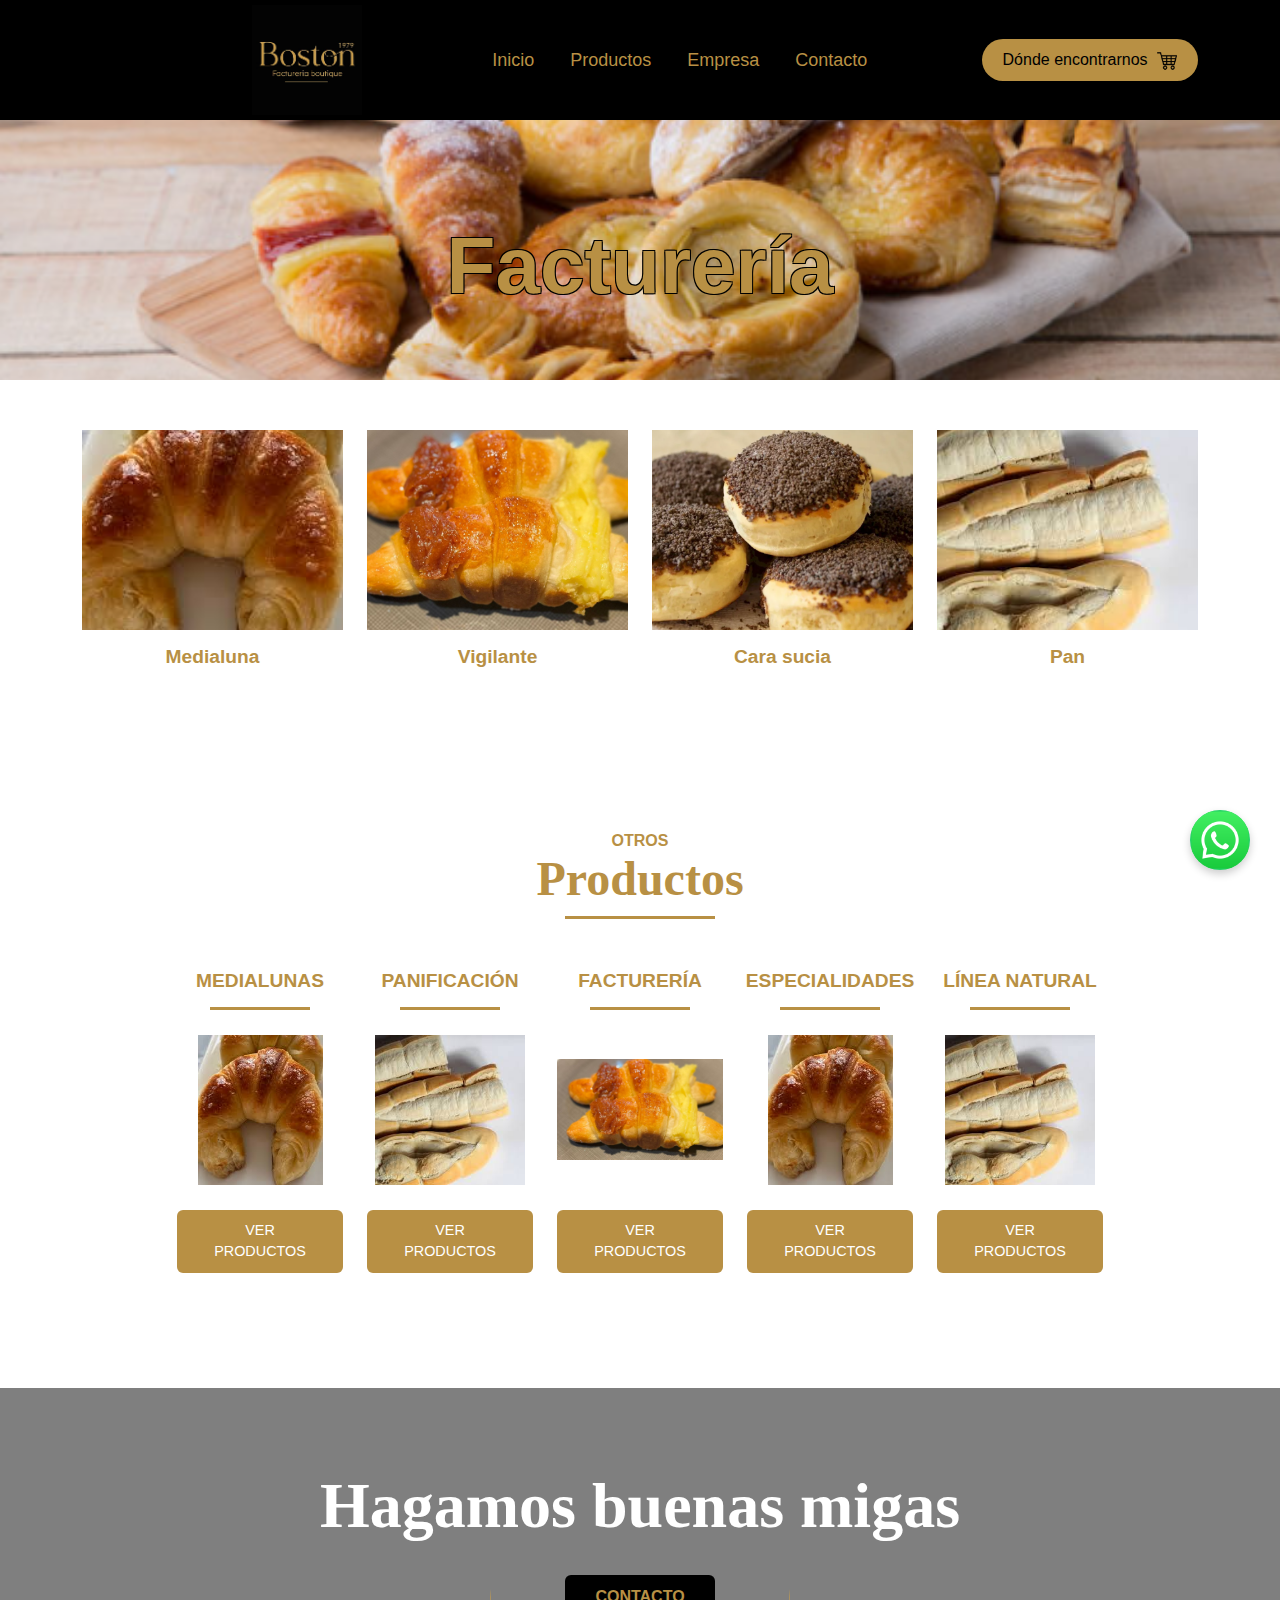
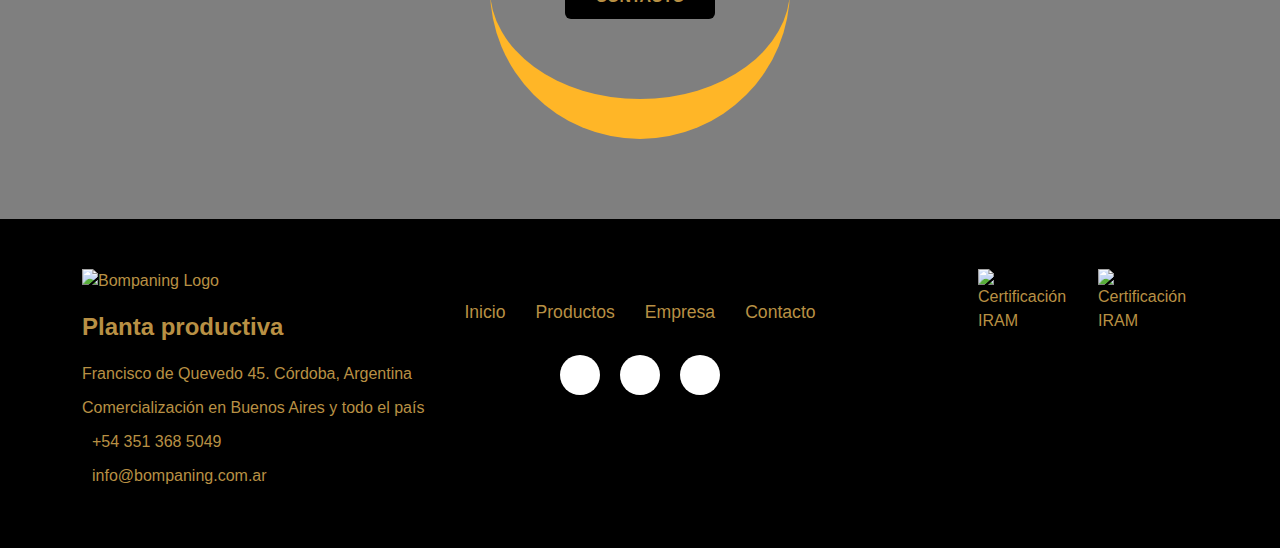
==== index.html @ 2eb0da4e "primer version de la pagina" ====
<!DOCTYPE html>
<html lang="es">
<head>
    <meta charset="UTF-8">
    <meta name="viewport" content="width=device-width, initial-scale=1.0">
    <title>Facturería - Boston</title>
    <!-- Bootstrap CSS -->
    <link href="https://cdn.jsdelivr.net/npm/bootstrap@5.3.0/dist/css/bootstrap.min.css" rel="stylesheet">
    <style>
        /* Estilos personalizados */
        body {
            background-color: white;
            font-family: 'Arial';
        }
        
        /* Estilos de la barra de navegación */
        .navbar-custom {
            background-color: rgb(0, 0, 0);
            padding: 0 0;
        }
        
        .navbar-brand img {
            max-height: 50px;
        }
        
        .nav-link {
            color: #b89044 !important;
            font-weight: 500;
            margin: 0 10px;
            font-size: 18px;
            position: relative;
            transition: color 0.3s ease, transform 0.3s ease;
        }

        .nav-link::after {
            content: '';
            position: absolute;
            left: 0;
            bottom: -5px;
            width: 0;
            height: 2px;
            background-color: #b89044;
            transition: width 0.3s ease, background-color 0.3s ease;
        }

        .nav-link:hover {
            transform: scale(1.1);
            color: #fff !important;
            transition: transform 0.3s ease, color 0.3s ease;
        }

        .nav-link:hover::after {
            width: 100%;
            background-color: #ffffff;
        }

        .navbar-toggler {
            transition: transform 0.3s ease;
        }

        .navbar-toggler:hover {
            transform: rotate(90deg);
        }

        .slogan {
            color: #b89044;
            font-size: 18px;
            font-style: italic;
        }
        
        .slogan img {
            width: 25px;
            margin-left: 5px;
        }
        
        .btn-encontrarnos {
            background-color: #b89044;
            color: #000000;
            border-radius: 25px;
            padding: 8px 20px;
            font-weight: 500;
            transition: transform 0.3s ease, background-color 0.3s ease;
        }

        .btn-encontrarnos:hover {
            transform: scale(1.1);
            background-color: #ffffff;
            color: #000000; 
        }
        
        /* Estilos de la sección hero */
        .hero-section {
            background-image: url('/Assets/facturas.png');
            background-position: center;
            background-size: cover;
            background-repeat: no-repeat;
            height: 300px;
            display: flex;
            align-items: center;
            justify-content: center;
        }
        
        .hero-title {
            color: #b89044;
            font-size: 5rem;
            font-weight: 700;
            position: relative;
            z-index: 2;
            text-shadow: -1px -1px 0 #000, 1px -1px 0 #000, -1px 1px 0 #000, 1px 1px 0 #000;
        }
        
        /* Estilos de la sección de productos */
        .product-section {
            padding: 50px 0;
            background-color: rgb(255, 255, 255);
            margin-top: -40px;
        }
        
        .product-item {
            text-align: center;
            margin-bottom: 30px;
        }
        
        .product-item img {
            max-width: 100%;
            height: auto;
            margin-bottom: 15px;
            transition: transform 0.3s;
        }
        
        .product-item img:hover {
            transform: scale(1.05);
        }
        
        .product-title {
            font-weight: 600;
            font-size: 1.2rem;
            color: #b89044;
        }
        
        /* Estilos de botones flotantes */
        .back-to-top {
            position: fixed;
            bottom: 30px;
            left: 30px;
            width: 50px;
            height: 50px;
            background-color: #b89044;
            color: black;
            border-radius: 50%;
            display: flex;
            align-items: center;
            justify-content: center;
            font-size: 24px;
            cursor: pointer;
            z-index: 999;
        }
        
        .whatsapp-button {
            position: fixed;
            bottom: 30px;
            right: 30px;
            width: 60px;
            height: 60px;
            background-color: #000000;
            color: #000000;
            border-radius: 50%;
            display: flex;
            align-items: center;
            justify-content: center;
            font-size: 30px;
            cursor: pointer;
            z-index: 999;
            box-shadow: 0 4px 8px rgba(0, 0, 0, 0.2);
        }
        
        /* Estilos de la sección de otros productos */
        .productos-section {
            padding: 50px 0;
            text-align: center;
            margin-top: 25px;
            margin-bottom: 25px;
        }
        
        .section-title {
            margin-bottom: 50px;
        }
        
        .section-title h2 {
            color: #b89044;
            font-size: 1rem;
            text-transform: uppercase;
            margin-bottom: 0;
            font-weight: 600;
        }
        
        .section-title h1 {
            color: #b89044;
            font-size: 3rem;
            font-weight: 700;
            margin-top: 0;
            font-family: 'Brush Script MT', cursive;
        }
        
        .section-title .underline {
            width: 150px;
            height: 3px;
            background-color: #b89044;
            margin: 0 auto;
        }
        
        .category-item {
            margin-bottom: 40px;
            display: flex;
            flex-direction: column;
            align-items: center;
        }
        
        .category-title {
            color: #b89044;
            font-size: 1.2rem;
            font-weight: 600;
            margin-bottom: 15px;
            text-transform: uppercase;
        }
        
        .category-underline {
            width: 100px;
            height: 3px;
            background-color: #b89044;
            margin: 0 auto 25px;
        }
        
        .category-image {
            margin-bottom: 25px;
            height: 150px;
            display: flex;
            align-items: center;
            justify-content: center;
        }
        
        .category-image img {
            max-height: 100%;
            max-width: 100%;
        }
        
        .btn-ver-productos {
            background-color: #b89044;
            color: white;
            border: none;
            padding: 10px 25px;
            font-weight: 500;
            text-transform: uppercase;
            font-size: 0.9rem;
            transition: background-color 0.3s;
        }
        
        .btn-ver-productos:hover {
            background-color: #8a6c33;
            color: white;
        }
        </style>

        
        <!-- Barra de navegación -->
        <nav class="navbar navbar-expand-lg navbar-dark navbar-custom">
        <div class="container">
            <a class="navbar-brand" href="#">
            <img src="Assets/logoBoston.png" alt="Boston Confiteria" style="max-height: 110px; margin-left: 170px;">
            </a>
            <div class="slogan d-none d-lg-block">
            </div>
            <button class="navbar-toggler" type="button" data-bs-toggle="collapse" data-bs-target="#navbarNav">
            <span class="navbar-toggler-icon"></span>
            </button>
            <div class="collapse navbar-collapse justify-content-center" id="navbarNav">
            <ul class="navbar-nav">
                <li class="nav-item">
                <a class="nav-link" href="#">Inicio</a>
                </li>
                <li class="nav-item">
                <a class="nav-link" href="#">Productos</a>
                </li>
                <li class="nav-item">
                <a class="nav-link" href="#">Empresa</a>
                </li>
                <li class="nav-item">
                <a class="nav-link" href="#">Contacto</a>
                </li>
            </ul>
            </div>
            <a href="#" class="btn btn-encontrarnos d-none d-lg-block">
            Dónde encontrarnos <i class="fas fa-shopping-cart"></i>
            <img src="Assets/carritoDeCompras.png" alt="Logo" style="max-height: 20px; margin-left: 5px;">
            </a>
        </div>
        </nav>

        <!-- Sección Hero con título -->
        <section class="hero-section">
        <h1 class="hero-title">Facturería</h1>
        </section>

        <!-- Sección de productos -->
        <section class="product-section">
        <div class="container">
            <div class="row">
            <div class="col-md-3 col-6 product-item">
                <img src="/Assets/medialuna.jpg" alt="Medialuna" style="width: 100%; height: 200px; object-fit: cover;">
                <h3 class="product-title">Medialuna</h3>
            </div>
            <div class="col-md-3 col-6 product-item">
                <img src="/Assets/vigilante.jpg" alt="Vigilante" style="width: 100%; height: 200px; object-fit: cover;">
                <h3 class="product-title">Vigilante</h3>
            </div>
            <div class="col-md-3 col-6 product-item">
                <img src="/Assets/cara-sucia.webp" alt="Cara cara-sucia" style="width: 100%; height: 200px; object-fit: cover;">
                <h3 class="product-title">Cara sucia</h3>
            </div>
            <div class="col-md-3 col-6 product-item">
                <img src="/Assets/pan.jpg" alt="Pan" style="width: 100%; height: 200px; object-fit: cover;">
                <h3 class="product-title">Pan</h3>
            </div>
            </div>
        </div>
        </section>

        <!--SECCION DE PRODUCTOS-->
        <section class="productos-section">
        <div class="container">
            <!-- Título de la sección -->
            <div class="section-title">
            <h2>OTROS</h2>
            <h1>Productos</h1>
            <div class="underline"></div>
            </div>
            
            <!-- Categorías de productos -->
            <div class="row justify-content-center">
            <!-- Medialunas -->
            <div class="col-lg-2 col-md-4 col-6 category-item">
                <h3 class="category-title">MEDIALUNAS</h3>
                <div class="category-underline"></div>
                <div class="category-image">
                <img src="/Assets/medialuna.jpg" alt="Medialunas">
                </div>
                <a href="#" class="btn btn-ver-productos">VER PRODUCTOS</a>
            </div>
            
            <!-- Panificación -->
            <div class="col-lg-2 col-md-4 col-6 category-item">
                <h3 class="category-title">PANIFICACIÓN</h3>
                <div class="category-underline"></div>
                <div class="category-image">
                <img src="/Assets/pan.jpg" alt="Panificación">
                </div>
                <a href="#" class="btn btn-ver-productos">VER PRODUCTOS</a>
            </div>
            
            <!-- Facturería -->
            <div class="col-lg-2 col-md-4 col-6 category-item">
                <h3 class="category-title">FACTURERÍA</h3>
                <div class="category-underline"></div>
                <div class="category-image">
                <img src="/Assets/vigilante.jpg" alt="Facturería">
                </div>
                <a href="#" class="btn btn-ver-productos">VER PRODUCTOS</a>
            </div>
            
            <!-- Especialidades -->
            <div class="col-lg-2 col-md-4 col-6 category-item">
                <h3 class="category-title">ESPECIALIDADES</h3>
                <div class="category-underline"></div>
                <div class="category-image">
                <img src="/Assets/medialuna.jpg" alt="Especialidades">
                </div>
                <a href="#" class="btn btn-ver-productos">VER PRODUCTOS</a>
            </div>
            
            <!-- Línea Natural -->
            <div class="col-lg-2 col-md-4 col-6 category-item">
                <h3 class="category-title">LÍNEA NATURAL</h3>
                <div class="category-underline"></div>
                <div class="category-image">
                <img src="/Assets/pan.jpg" alt="Línea Natural">
                </div>
                <a href="#" class="btn btn-ver-productos">VER PRODUCTOS</a>
            </div>
            </div>
        </div>
        </section>
        <style>
            /* Estilos para el footer */
            .contact-banner {
                position: relative;
                background-image: url('/assets/facturas.png');
                background-size: cover;
                background-position: center;
                padding: 80px 0;
                text-align: center;
                overflow: hidden;
            }
            
            .contact-banner::before {
                content: "";
                position: absolute;
                top: 0;
                left: 0;
                width: 100%;
                height: 100%;
                background-color: rgba(0, 0, 0, 0.5);
                z-index: 1;
            }
            
            .contact-banner-content {
                position: relative;
                z-index: 2;
            }
            
            .contact-banner h2 {
                color: white;
                font-size: 4rem;
                font-weight: 700;
                margin-bottom: 30px;
                font-family: 'Brush Script MT', cursive;
            }
            
            .contact-btn {
                background-color: #000000;
                color: #b89044;
                padding: 10px 30px;
                font-weight: 600;
                border: none;
                text-transform: uppercase;
                font-size: 1rem;
                transition: background-color 0.3s;
            }
            
            .contact-btn:hover {
                background-color: #000000;
                color: white;
            }
            
            .smile-icon {
                width: 300px;
                height: 100px;
                margin: 20px auto 0;
                position: relative;
            }
            
            .smile-icon::after {
                content: "";
                position: absolute;
                bottom: 0;
                left: 50%;
                transform: translateX(-50%);
                width: 300px;
                height: 150px;
                border-radius: 0 0 300px 300px;
                border-bottom: 40px solid #ffb627;
                z-index: 2;
            }
            
            .footer-main {
                background-color: #000000;
                color: #b89044;
                padding: 50px 0;
            }
            
            .footer-logo {
                max-width: 200px;
                margin-bottom: 20px;
            }
            
            .footer-info h3 {
                font-size: 1.5rem;
                font-weight: 600;
                margin-bottom: 20px;
            }
            
            .footer-info p {
                margin-bottom: 10px;
                font-size: 1rem;
            }
            
            .footer-contact {
                display: flex;
                align-items: center;
                margin-bottom: 10px;
            }
            
            .footer-contact i {
                margin-right: 10px;
                font-size: 1.2rem;
            }
            
            .footer-nav {
                display: flex;
                justify-content: center;
                margin: 30px 0;
            }
            
            .footer-nav a {
                color: #b89044;
                margin: 0 15px;
                font-size: 1.1rem;
                text-decoration: none;
                transition: color 0.3s;
            }
            
            .footer-nav a:hover {
                color: #b89044;
            }
            
            .social-icons {
                display: flex;
                justify-content: center;
                margin-top: 20px;
            }
            
            .social-icon {
                display: flex;
                align-items: center;
                justify-content: center;
                width: 40px;
                height: 40px;
                background-color: white;
                border-radius: 50%;
                margin: 0 10px;
                transition: transform 0.3s;
            }
            
            .social-icon:hover {
                transform: scale(1.1);
            }
            
            .social-icon i {
                color: #b89044;
                font-size: 1.2rem;
            }
            
            .certification-logos {
                display: flex;
                justify-content: flex-end;
                align-items: center;
            }
            
            .certification-logo {
                max-width: 100px;
                margin-left: 20px;
            }
            
            .back-to-top {
                position: fixed;
                bottom: 30px;
                left: 30px;
                width: 50px;
                height: 50px;
                background-color: #b89044;
                color: white;
                border-radius: 50%;
                display: flex;
                align-items: center;
                justify-content: center;
                font-size: 24px;
                cursor: pointer;
                z-index: 999;
            }
            
            .whatsapp-button {
                position: fixed;
                bottom: 30px;
                right: 30px;
                width: 60px;
                height: 60px;
                background-color: #25d366;
                border-radius: 50%;
                display: flex;
                align-items: center;
                justify-content: center;
                font-size: 30px;
                cursor: pointer;
                z-index: 999;
                box-shadow: 0 4px 8px rgba(0, 0, 0, 0.2);
            }
            
            .whatsapp-button i {
                color: white;
            }
            
            @media (max-width: 768px) {
                .footer-info, .footer-nav, .certification-logos {
                    text-align: center;
                    justify-content: center;
                    margin-bottom: 30px;
                }
                
                .certification-logo {
                    margin: 0 10px;
                }
                
                .smile-icon::after {
                    width: 200px;
                    height: 100px;
                }
            }
        </style>
    </head>
    <body>
        <!-- Banner de contacto -->
        <section class="contact-banner">
            <div class="container contact-banner-content">
                <h2>Hagamos buenas migas</h2>
                <a href="#" class="btn contact-btn">CONTACTO</a>
                <div class="smile-icon"></div>
            </div>
        </section>
        
        <!-- Footer principal -->
        <footer class="footer-main">
            <div class="container">
                <div class="row">
                    <!-- Logo y información -->
                    <div class="col-md-4">
                        <img src="/placeholder.svg?height=100&width=200" alt="Bompaning Logo" class="footer-logo">
                        <div class="footer-info">
                            <h3>Planta productiva</h3>
                            <p>Francisco de Quevedo 45. Córdoba, Argentina</p>
                            <p>Comercialización en Buenos Aires y todo el país</p>
                            <div class="footer-contact">
                                <i class="fas fa-phone"></i>
                                <span>+54 351 368 5049</span>
                            </div>
                            <div class="footer-contact">
                                <i class="fas fa-envelope"></i>
                                <span>info@bompaning.com.ar</span>
                            </div>
                        </div>
                    </div>
                    
                    <!-- Navegación y redes sociales -->
                    <div class="col-md-4">
                        <div class="footer-nav">
                            <a href="#">Inicio</a>
                            <a href="#">Productos</a>
                            <a href="#">Empresa</a>
                            <a href="#">Contacto</a>
                        </div>
                        <div class="social-icons">
                            <a href="#" class="social-icon">
                                <i class="fab fa-facebook-f"></i>
                            </a>
                            <a href="#" class="social-icon">
                                <i class="fab fa-instagram"></i>
                            </a>
                            <a href="#" class="social-icon">
                                <i class="fab fa-linkedin-in"></i>
                            </a>
                        </div>
                    </div>
                    
                    <!-- Certificaciones -->
                    <div class="col-md-4">
                        <div class="certification-logos">
                            <img src="/placeholder.svg?height=120&width=100" alt="Certificación IRAM" class="certification-logo">
                            <img src="/placeholder.svg?height=120&width=100" alt="Certificación IRAM" class="certification-logo">
                        </div>
                    </div>
                </div>
            </div>
        </footer>
        

    <!-- Botón de WhatsApp -->
    <a href="#" class="whatsapp-button" style="background-color: #25d366;">
        <img src="Assets/wpp.jpg" alt="WhatsApp" style="width: 100%; height: 100%; border-radius: 50%;">
    </a>

    <!-- Bootstrap JS -->
    <script src="https://cdn.jsdelivr.net/npm/bootstrap@5.3.0/dist/js/bootstrap.bundle.min.js"></script>
</body>
</html>
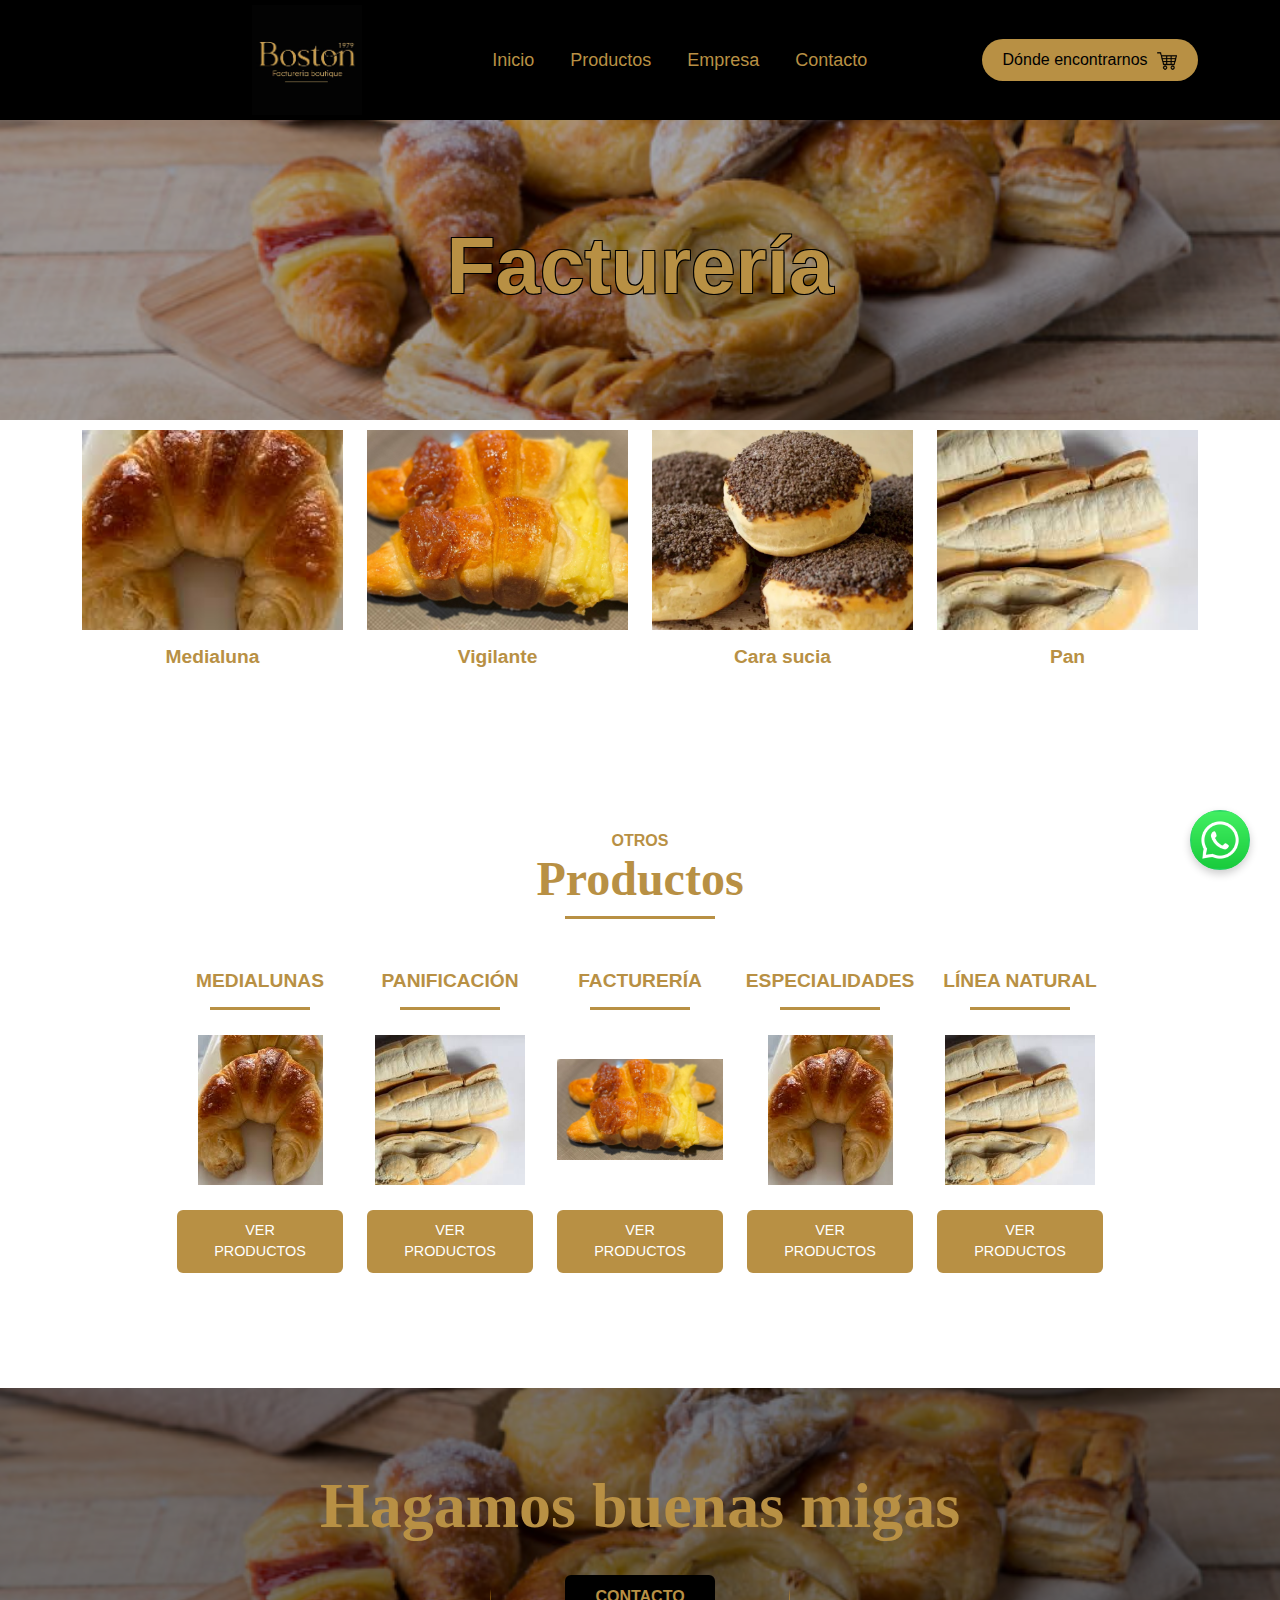
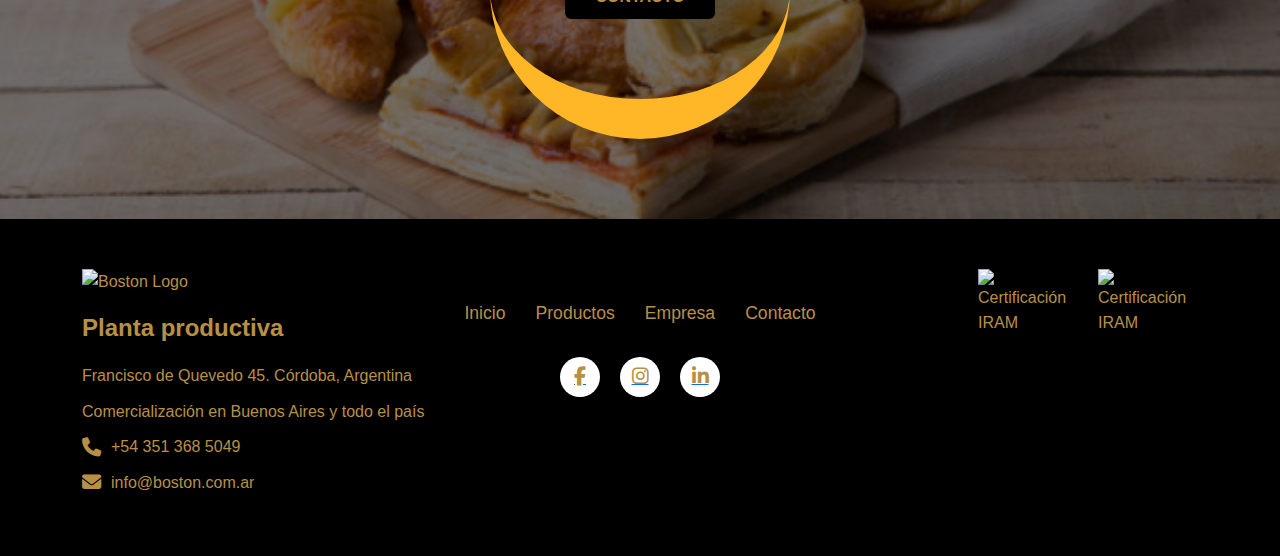
==== commit e6c9a353: "segunda version,mejore html y css" ====
--- a/index.html
+++ b/index.html
@@ -3,610 +3,146 @@
 <head>
     <meta charset="UTF-8">
     <meta name="viewport" content="width=device-width, initial-scale=1.0">
+    <meta name="description" content="Boston Confiteria - Productos de panadería y pastelería de calidad">
     <title>Facturería - Boston</title>
     <!-- Bootstrap CSS -->
     <link href="https://cdn.jsdelivr.net/npm/bootstrap@5.3.0/dist/css/bootstrap.min.css" rel="stylesheet">
-    <style>
-        /* Estilos personalizados */
-        body {
-            background-color: white;
-            font-family: 'Arial';
-        }
-        
-        /* Estilos de la barra de navegación */
-        .navbar-custom {
-            background-color: rgb(0, 0, 0);
-            padding: 0 0;
-        }
-        
-        .navbar-brand img {
-            max-height: 50px;
-        }
-        
-        .nav-link {
-            color: #b89044 !important;
-            font-weight: 500;
-            margin: 0 10px;
-            font-size: 18px;
-            position: relative;
-            transition: color 0.3s ease, transform 0.3s ease;
-        }
-
-        .nav-link::after {
-            content: '';
-            position: absolute;
-            left: 0;
-            bottom: -5px;
-            width: 0;
-            height: 2px;
-            background-color: #b89044;
-            transition: width 0.3s ease, background-color 0.3s ease;
-        }
-
-        .nav-link:hover {
-            transform: scale(1.1);
-            color: #fff !important;
-            transition: transform 0.3s ease, color 0.3s ease;
-        }
-
-        .nav-link:hover::after {
-            width: 100%;
-            background-color: #ffffff;
-        }
-
-        .navbar-toggler {
-            transition: transform 0.3s ease;
-        }
-
-        .navbar-toggler:hover {
-            transform: rotate(90deg);
-        }
-
-        .slogan {
-            color: #b89044;
-            font-size: 18px;
-            font-style: italic;
-        }
-        
-        .slogan img {
-            width: 25px;
-            margin-left: 5px;
-        }
-        
-        .btn-encontrarnos {
-            background-color: #b89044;
-            color: #000000;
-            border-radius: 25px;
-            padding: 8px 20px;
-            font-weight: 500;
-            transition: transform 0.3s ease, background-color 0.3s ease;
-        }
-
-        .btn-encontrarnos:hover {
-            transform: scale(1.1);
-            background-color: #ffffff;
-            color: #000000; 
-        }
-        
-        /* Estilos de la sección hero */
-        .hero-section {
-            background-image: url('/Assets/facturas.png');
-            background-position: center;
-            background-size: cover;
-            background-repeat: no-repeat;
-            height: 300px;
-            display: flex;
-            align-items: center;
-            justify-content: center;
-        }
-        
-        .hero-title {
-            color: #b89044;
-            font-size: 5rem;
-            font-weight: 700;
-            position: relative;
-            z-index: 2;
-            text-shadow: -1px -1px 0 #000, 1px -1px 0 #000, -1px 1px 0 #000, 1px 1px 0 #000;
-        }
-        
-        /* Estilos de la sección de productos */
-        .product-section {
-            padding: 50px 0;
-            background-color: rgb(255, 255, 255);
-            margin-top: -40px;
-        }
-        
-        .product-item {
-            text-align: center;
-            margin-bottom: 30px;
-        }
-        
-        .product-item img {
-            max-width: 100%;
-            height: auto;
-            margin-bottom: 15px;
-            transition: transform 0.3s;
-        }
-        
-        .product-item img:hover {
-            transform: scale(1.05);
-        }
-        
-        .product-title {
-            font-weight: 600;
-            font-size: 1.2rem;
-            color: #b89044;
-        }
-        
-        /* Estilos de botones flotantes */
-        .back-to-top {
-            position: fixed;
-            bottom: 30px;
-            left: 30px;
-            width: 50px;
-            height: 50px;
-            background-color: #b89044;
-            color: black;
-            border-radius: 50%;
-            display: flex;
-            align-items: center;
-            justify-content: center;
-            font-size: 24px;
-            cursor: pointer;
-            z-index: 999;
-        }
-        
-        .whatsapp-button {
-            position: fixed;
-            bottom: 30px;
-            right: 30px;
-            width: 60px;
-            height: 60px;
-            background-color: #000000;
-            color: #000000;
-            border-radius: 50%;
-            display: flex;
-            align-items: center;
-            justify-content: center;
-            font-size: 30px;
-            cursor: pointer;
-            z-index: 999;
-            box-shadow: 0 4px 8px rgba(0, 0, 0, 0.2);
-        }
-        
-        /* Estilos de la sección de otros productos */
-        .productos-section {
-            padding: 50px 0;
-            text-align: center;
-            margin-top: 25px;
-            margin-bottom: 25px;
-        }
-        
-        .section-title {
-            margin-bottom: 50px;
-        }
-        
-        .section-title h2 {
-            color: #b89044;
-            font-size: 1rem;
-            text-transform: uppercase;
-            margin-bottom: 0;
-            font-weight: 600;
-        }
-        
-        .section-title h1 {
-            color: #b89044;
-            font-size: 3rem;
-            font-weight: 700;
-            margin-top: 0;
-            font-family: 'Brush Script MT', cursive;
-        }
-        
-        .section-title .underline {
-            width: 150px;
-            height: 3px;
-            background-color: #b89044;
-            margin: 0 auto;
-        }
-        
-        .category-item {
-            margin-bottom: 40px;
-            display: flex;
-            flex-direction: column;
-            align-items: center;
-        }
-        
-        .category-title {
-            color: #b89044;
-            font-size: 1.2rem;
-            font-weight: 600;
-            margin-bottom: 15px;
-            text-transform: uppercase;
-        }
-        
-        .category-underline {
-            width: 100px;
-            height: 3px;
-            background-color: #b89044;
-            margin: 0 auto 25px;
-        }
-        
-        .category-image {
-            margin-bottom: 25px;
-            height: 150px;
-            display: flex;
-            align-items: center;
-            justify-content: center;
-        }
-        
-        .category-image img {
-            max-height: 100%;
-            max-width: 100%;
-        }
-        
-        .btn-ver-productos {
-            background-color: #b89044;
-            color: white;
-            border: none;
-            padding: 10px 25px;
-            font-weight: 500;
-            text-transform: uppercase;
-            font-size: 0.9rem;
-            transition: background-color 0.3s;
-        }
-        
-        .btn-ver-productos:hover {
-            background-color: #8a6c33;
-            color: white;
-        }
-        </style>
-
-        
-        <!-- Barra de navegación -->
+    <!-- Font Awesome para iconos -->
+    <link rel="stylesheet" href="https://cdnjs.cloudflare.com/ajax/libs/font-awesome/6.4.0/css/all.min.css">
+    <!-- Estilos personalizados -->
+    <link rel="stylesheet" href="styles.css">
+</head>
+<body>
+    <!-- Barra de navegación -->
+    <header>
         <nav class="navbar navbar-expand-lg navbar-dark navbar-custom">
-        <div class="container">
-            <a class="navbar-brand" href="#">
-            <img src="Assets/logoBoston.png" alt="Boston Confiteria" style="max-height: 110px; margin-left: 170px;">
-            </a>
-            <div class="slogan d-none d-lg-block">
-            </div>
-            <button class="navbar-toggler" type="button" data-bs-toggle="collapse" data-bs-target="#navbarNav">
-            <span class="navbar-toggler-icon"></span>
-            </button>
-            <div class="collapse navbar-collapse justify-content-center" id="navbarNav">
-            <ul class="navbar-nav">
-                <li class="nav-item">
-                <a class="nav-link" href="#">Inicio</a>
-                </li>
-                <li class="nav-item">
-                <a class="nav-link" href="#">Productos</a>
-                </li>
-                <li class="nav-item">
-                <a class="nav-link" href="#">Empresa</a>
-                </li>
-                <li class="nav-item">
-                <a class="nav-link" href="#">Contacto</a>
-                </li>
-            </ul>
-            </div>
-            <a href="#" class="btn btn-encontrarnos d-none d-lg-block">
-            Dónde encontrarnos <i class="fas fa-shopping-cart"></i>
-            <img src="Assets/carritoDeCompras.png" alt="Logo" style="max-height: 20px; margin-left: 5px;">
-            </a>
-        </div>
+            <div class="container">
+                <a class="navbar-brand" href="#">
+                    <img src="Assets/logoBoston.png" alt="Boston Confiteria">
+                </a>
+                <div class="slogan d-none d-lg-block"></div>
+                <button class="navbar-toggler" type="button" data-bs-toggle="collapse" data-bs-target="#navbarNav" aria-label="Toggle navigation">
+                    <span class="navbar-toggler-icon"></span>
+                </button>
+                <div class="collapse navbar-collapse justify-content-center" id="navbarNav">
+                    <ul class="navbar-nav">
+                        <li class="nav-item">
+                            <a class="nav-link" href="#">Inicio</a>
+                        </li>
+                        <li class="nav-item">
+                            <a class="nav-link" href="#">Productos</a>
+                        </li>
+                        <li class="nav-item">
+                            <a class="nav-link" href="#">Empresa</a>
+                        </li>
+                        <li class="nav-item">
+                            <a class="nav-link" href="#">Contacto</a>
+                        </li>
+                    </ul>
+                </div>
+                <a href="#" class="btn btn-encontrarnos d-none d-lg-block">
+                    Dónde encontrarnos
+                    <img src="Assets/carritoDeCompras.png" alt="Carrito de compras" style="max-height: 20px; margin-left: 5px;">
+                </a>
+            </div>
         </nav>
-
+    </header>
+
+    <main>
         <!-- Sección Hero con título -->
         <section class="hero-section">
-        <h1 class="hero-title">Facturería</h1>
+            <h1 class="hero-title">Facturería</h1>
         </section>
 
         <!-- Sección de productos -->
         <section class="product-section">
-        <div class="container">
-            <div class="row">
-            <div class="col-md-3 col-6 product-item">
-                <img src="/Assets/medialuna.jpg" alt="Medialuna" style="width: 100%; height: 200px; object-fit: cover;">
-                <h3 class="product-title">Medialuna</h3>
-            </div>
-            <div class="col-md-3 col-6 product-item">
-                <img src="/Assets/vigilante.jpg" alt="Vigilante" style="width: 100%; height: 200px; object-fit: cover;">
-                <h3 class="product-title">Vigilante</h3>
-            </div>
-            <div class="col-md-3 col-6 product-item">
-                <img src="/Assets/cara-sucia.webp" alt="Cara cara-sucia" style="width: 100%; height: 200px; object-fit: cover;">
-                <h3 class="product-title">Cara sucia</h3>
-            </div>
-            <div class="col-md-3 col-6 product-item">
-                <img src="/Assets/pan.jpg" alt="Pan" style="width: 100%; height: 200px; object-fit: cover;">
-                <h3 class="product-title">Pan</h3>
-            </div>
-            </div>
-        </div>
-        </section>
-
-        <!--SECCION DE PRODUCTOS-->
+            <div class="container">
+                <div class="row">
+                    <div class="col-md-3 col-6 product-item">
+                        <img src="/Assets/medialuna.jpg" alt="Medialuna">
+                        <h3 class="product-title">Medialuna</h3>
+                    </div>
+                    <div class="col-md-3 col-6 product-item">
+                        <img src="/Assets/vigilante.jpg" alt="Vigilante">
+                        <h3 class="product-title">Vigilante</h3>
+                    </div>
+                    <div class="col-md-3 col-6 product-item">
+                        <img src="/Assets/cara-sucia.webp" alt="Cara sucia">
+                        <h3 class="product-title">Cara sucia</h3>
+                    </div>
+                    <div class="col-md-3 col-6 product-item">
+                        <img src="/Assets/pan.jpg" alt="Pan">
+                        <h3 class="product-title">Pan</h3>
+                    </div>
+                </div>
+            </div>
+        </section>
+
+        <!-- Sección de otros productos -->
         <section class="productos-section">
-        <div class="container">
-            <!-- Título de la sección -->
-            <div class="section-title">
-            <h2>OTROS</h2>
-            <h1>Productos</h1>
-            <div class="underline"></div>
-            </div>
-            
-            <!-- Categorías de productos -->
-            <div class="row justify-content-center">
-            <!-- Medialunas -->
-            <div class="col-lg-2 col-md-4 col-6 category-item">
-                <h3 class="category-title">MEDIALUNAS</h3>
-                <div class="category-underline"></div>
-                <div class="category-image">
-                <img src="/Assets/medialuna.jpg" alt="Medialunas">
-                </div>
-                <a href="#" class="btn btn-ver-productos">VER PRODUCTOS</a>
-            </div>
-            
-            <!-- Panificación -->
-            <div class="col-lg-2 col-md-4 col-6 category-item">
-                <h3 class="category-title">PANIFICACIÓN</h3>
-                <div class="category-underline"></div>
-                <div class="category-image">
-                <img src="/Assets/pan.jpg" alt="Panificación">
-                </div>
-                <a href="#" class="btn btn-ver-productos">VER PRODUCTOS</a>
-            </div>
-            
-            <!-- Facturería -->
-            <div class="col-lg-2 col-md-4 col-6 category-item">
-                <h3 class="category-title">FACTURERÍA</h3>
-                <div class="category-underline"></div>
-                <div class="category-image">
-                <img src="/Assets/vigilante.jpg" alt="Facturería">
-                </div>
-                <a href="#" class="btn btn-ver-productos">VER PRODUCTOS</a>
-            </div>
-            
-            <!-- Especialidades -->
-            <div class="col-lg-2 col-md-4 col-6 category-item">
-                <h3 class="category-title">ESPECIALIDADES</h3>
-                <div class="category-underline"></div>
-                <div class="category-image">
-                <img src="/Assets/medialuna.jpg" alt="Especialidades">
-                </div>
-                <a href="#" class="btn btn-ver-productos">VER PRODUCTOS</a>
-            </div>
-            
-            <!-- Línea Natural -->
-            <div class="col-lg-2 col-md-4 col-6 category-item">
-                <h3 class="category-title">LÍNEA NATURAL</h3>
-                <div class="category-underline"></div>
-                <div class="category-image">
-                <img src="/Assets/pan.jpg" alt="Línea Natural">
-                </div>
-                <a href="#" class="btn btn-ver-productos">VER PRODUCTOS</a>
-            </div>
-            </div>
-        </div>
-        </section>
-        <style>
-            /* Estilos para el footer */
-            .contact-banner {
-                position: relative;
-                background-image: url('/assets/facturas.png');
-                background-size: cover;
-                background-position: center;
-                padding: 80px 0;
-                text-align: center;
-                overflow: hidden;
-            }
-            
-            .contact-banner::before {
-                content: "";
-                position: absolute;
-                top: 0;
-                left: 0;
-                width: 100%;
-                height: 100%;
-                background-color: rgba(0, 0, 0, 0.5);
-                z-index: 1;
-            }
-            
-            .contact-banner-content {
-                position: relative;
-                z-index: 2;
-            }
-            
-            .contact-banner h2 {
-                color: white;
-                font-size: 4rem;
-                font-weight: 700;
-                margin-bottom: 30px;
-                font-family: 'Brush Script MT', cursive;
-            }
-            
-            .contact-btn {
-                background-color: #000000;
-                color: #b89044;
-                padding: 10px 30px;
-                font-weight: 600;
-                border: none;
-                text-transform: uppercase;
-                font-size: 1rem;
-                transition: background-color 0.3s;
-            }
-            
-            .contact-btn:hover {
-                background-color: #000000;
-                color: white;
-            }
-            
-            .smile-icon {
-                width: 300px;
-                height: 100px;
-                margin: 20px auto 0;
-                position: relative;
-            }
-            
-            .smile-icon::after {
-                content: "";
-                position: absolute;
-                bottom: 0;
-                left: 50%;
-                transform: translateX(-50%);
-                width: 300px;
-                height: 150px;
-                border-radius: 0 0 300px 300px;
-                border-bottom: 40px solid #ffb627;
-                z-index: 2;
-            }
-            
-            .footer-main {
-                background-color: #000000;
-                color: #b89044;
-                padding: 50px 0;
-            }
-            
-            .footer-logo {
-                max-width: 200px;
-                margin-bottom: 20px;
-            }
-            
-            .footer-info h3 {
-                font-size: 1.5rem;
-                font-weight: 600;
-                margin-bottom: 20px;
-            }
-            
-            .footer-info p {
-                margin-bottom: 10px;
-                font-size: 1rem;
-            }
-            
-            .footer-contact {
-                display: flex;
-                align-items: center;
-                margin-bottom: 10px;
-            }
-            
-            .footer-contact i {
-                margin-right: 10px;
-                font-size: 1.2rem;
-            }
-            
-            .footer-nav {
-                display: flex;
-                justify-content: center;
-                margin: 30px 0;
-            }
-            
-            .footer-nav a {
-                color: #b89044;
-                margin: 0 15px;
-                font-size: 1.1rem;
-                text-decoration: none;
-                transition: color 0.3s;
-            }
-            
-            .footer-nav a:hover {
-                color: #b89044;
-            }
-            
-            .social-icons {
-                display: flex;
-                justify-content: center;
-                margin-top: 20px;
-            }
-            
-            .social-icon {
-                display: flex;
-                align-items: center;
-                justify-content: center;
-                width: 40px;
-                height: 40px;
-                background-color: white;
-                border-radius: 50%;
-                margin: 0 10px;
-                transition: transform 0.3s;
-            }
-            
-            .social-icon:hover {
-                transform: scale(1.1);
-            }
-            
-            .social-icon i {
-                color: #b89044;
-                font-size: 1.2rem;
-            }
-            
-            .certification-logos {
-                display: flex;
-                justify-content: flex-end;
-                align-items: center;
-            }
-            
-            .certification-logo {
-                max-width: 100px;
-                margin-left: 20px;
-            }
-            
-            .back-to-top {
-                position: fixed;
-                bottom: 30px;
-                left: 30px;
-                width: 50px;
-                height: 50px;
-                background-color: #b89044;
-                color: white;
-                border-radius: 50%;
-                display: flex;
-                align-items: center;
-                justify-content: center;
-                font-size: 24px;
-                cursor: pointer;
-                z-index: 999;
-            }
-            
-            .whatsapp-button {
-                position: fixed;
-                bottom: 30px;
-                right: 30px;
-                width: 60px;
-                height: 60px;
-                background-color: #25d366;
-                border-radius: 50%;
-                display: flex;
-                align-items: center;
-                justify-content: center;
-                font-size: 30px;
-                cursor: pointer;
-                z-index: 999;
-                box-shadow: 0 4px 8px rgba(0, 0, 0, 0.2);
-            }
-            
-            .whatsapp-button i {
-                color: white;
-            }
-            
-            @media (max-width: 768px) {
-                .footer-info, .footer-nav, .certification-logos {
-                    text-align: center;
-                    justify-content: center;
-                    margin-bottom: 30px;
-                }
+            <div class="container">
+                <!-- Título de la sección -->
+                <div class="section-title">
+                    <h2>OTROS</h2>
+                    <h1>Productos</h1>
+                    <div class="underline"></div>
+                </div>
                 
-                .certification-logo {
-                    margin: 0 10px;
-                }
-                
-                .smile-icon::after {
-                    width: 200px;
-                    height: 100px;
-                }
-            }
-        </style>
-    </head>
-    <body>
+                <!-- Categorías de productos -->
+                <div class="row justify-content-center">
+                    <!-- Medialunas -->
+                    <div class="col-lg-2 col-md-4 col-6 category-item">
+                        <h3 class="category-title">MEDIALUNAS</h3>
+                        <div class="category-underline"></div>
+                        <div class="category-image">
+                            <img src="/Assets/medialuna.jpg" alt="Medialunas">
+                        </div>
+                        <a href="#" class="btn btn-ver-productos">VER PRODUCTOS</a>
+                    </div>
+                    
+                    <!-- Panificación -->
+                    <div class="col-lg-2 col-md-4 col-6 category-item">
+                        <h3 class="category-title">PANIFICACIÓN</h3>
+                        <div class="category-underline"></div>
+                        <div class="category-image">
+                            <img src="/Assets/pan.jpg" alt="Panificación">
+                        </div>
+                        <a href="#" class="btn btn-ver-productos">VER PRODUCTOS</a>
+                    </div>
+                    
+                    <!-- Facturería -->
+                    <div class="col-lg-2 col-md-4 col-6 category-item">
+                        <h3 class="category-title">FACTURERÍA</h3>
+                        <div class="category-underline"></div>
+                        <div class="category-image">
+                            <img src="/Assets/vigilante.jpg" alt="Facturería">
+                        </div>
+                        <a href="#" class="btn btn-ver-productos">VER PRODUCTOS</a>
+                    </div>
+                    
+                    <!-- Especialidades -->
+                    <div class="col-lg-2 col-md-4 col-6 category-item">
+                        <h3 class="category-title">ESPECIALIDADES</h3>
+                        <div class="category-underline"></div>
+                        <div class="category-image">
+                            <img src="/Assets/medialuna.jpg" alt="Especialidades">
+                        </div>
+                        <a href="#" class="btn btn-ver-productos">VER PRODUCTOS</a>
+                    </div>
+                    
+                    <!-- Línea Natural -->
+                    <div class="col-lg-2 col-md-4 col-6 category-item">
+                        <h3 class="category-title">LÍNEA NATURAL</h3>
+                        <div class="category-underline"></div>
+                        <div class="category-image">
+                            <img src="/Assets/pan.jpg" alt="Línea Natural">
+                        </div>
+                        <a href="#" class="btn btn-ver-productos">VER PRODUCTOS</a>
+                    </div>
+                </div>
+            </div>
+        </section>
+
         <!-- Banner de contacto -->
         <section class="contact-banner">
             <div class="container contact-banner-content">
@@ -615,64 +151,64 @@
                 <div class="smile-icon"></div>
             </div>
         </section>
-        
-        <!-- Footer principal -->
-        <footer class="footer-main">
-            <div class="container">
-                <div class="row">
-                    <!-- Logo y información -->
-                    <div class="col-md-4">
-                        <img src="/placeholder.svg?height=100&width=200" alt="Bompaning Logo" class="footer-logo">
-                        <div class="footer-info">
-                            <h3>Planta productiva</h3>
-                            <p>Francisco de Quevedo 45. Córdoba, Argentina</p>
-                            <p>Comercialización en Buenos Aires y todo el país</p>
-                            <div class="footer-contact">
-                                <i class="fas fa-phone"></i>
-                                <span>+54 351 368 5049</span>
-                            </div>
-                            <div class="footer-contact">
-                                <i class="fas fa-envelope"></i>
-                                <span>info@bompaning.com.ar</span>
-                            </div>
-                        </div>
-                    </div>
-                    
-                    <!-- Navegación y redes sociales -->
-                    <div class="col-md-4">
-                        <div class="footer-nav">
-                            <a href="#">Inicio</a>
-                            <a href="#">Productos</a>
-                            <a href="#">Empresa</a>
-                            <a href="#">Contacto</a>
-                        </div>
-                        <div class="social-icons">
-                            <a href="#" class="social-icon">
-                                <i class="fab fa-facebook-f"></i>
-                            </a>
-                            <a href="#" class="social-icon">
-                                <i class="fab fa-instagram"></i>
-                            </a>
-                            <a href="#" class="social-icon">
-                                <i class="fab fa-linkedin-in"></i>
-                            </a>
-                        </div>
-                    </div>
-                    
-                    <!-- Certificaciones -->
-                    <div class="col-md-4">
-                        <div class="certification-logos">
-                            <img src="/placeholder.svg?height=120&width=100" alt="Certificación IRAM" class="certification-logo">
-                            <img src="/placeholder.svg?height=120&width=100" alt="Certificación IRAM" class="certification-logo">
-                        </div>
-                    </div>
-                </div>
-            </div>
-        </footer>
-        
+    </main>
+    
+    <!-- Footer principal -->
+    <footer class="footer-main">
+        <div class="container">
+            <div class="row">
+                <!-- Logo y información -->
+                <div class="col-md-4">
+                    <img src="/placeholder.svg?height=100&width=200" alt="Boston Logo" class="footer-logo">
+                    <div class="footer-info">
+                        <h3>Planta productiva</h3>
+                        <p>Francisco de Quevedo 45. Córdoba, Argentina</p>
+                        <p>Comercialización en Buenos Aires y todo el país</p>
+                        <div class="footer-contact">
+                            <i class="fas fa-phone"></i>
+                            <span>+54 351 368 5049</span>
+                        </div>
+                        <div class="footer-contact">
+                            <i class="fas fa-envelope"></i>
+                            <span>info@boston.com.ar</span>
+                        </div>
+                    </div>
+                </div>
+                
+                <!-- Navegación y redes sociales -->
+                <div class="col-md-4">
+                    <div class="footer-nav">
+                        <a href="#">Inicio</a>
+                        <a href="#">Productos</a>
+                        <a href="#">Empresa</a>
+                        <a href="#">Contacto</a>
+                    </div>
+                    <div class="social-icons">
+                        <a href="#" class="social-icon" aria-label="Facebook">
+                            <i class="fab fa-facebook-f"></i>
+                        </a>
+                        <a href="#" class="social-icon" aria-label="Instagram">
+                            <i class="fab fa-instagram"></i>
+                        </a>
+                        <a href="#" class="social-icon" aria-label="LinkedIn">
+                            <i class="fab fa-linkedin-in"></i>
+                        </a>
+                    </div>
+                </div>
+                
+                <!-- Certificaciones -->
+                <div class="col-md-4">
+                    <div class="certification-logos">
+                        <img src="/placeholder.svg?height=120&width=100" alt="Certificación IRAM" class="certification-logo">
+                        <img src="/placeholder.svg?height=120&width=100" alt="Certificación IRAM" class="certification-logo">
+                    </div>
+                </div>
+            </div>
+        </div>
+    </footer>
 
     <!-- Botón de WhatsApp -->
-    <a href="#" class="whatsapp-button" style="background-color: #25d366;">
+    <a href="#" class="whatsapp-button" aria-label="Contactar por WhatsApp">
         <img src="Assets/wpp.jpg" alt="WhatsApp" style="width: 100%; height: 100%; border-radius: 50%;">
     </a>
 
--- a/styles.css
+++ b/styles.css
@@ -0,0 +1,467 @@
+/* Variables CSS para colores consistentes */
+:root {
+    --primary-color: #b89044;
+    --secondary-color: #000000;
+    --white-color: #ffffff;
+    --hover-color: #8a6c33;
+    --whatsapp-color: #25d366;
+    --transition-default: 0.3s ease;
+}
+
+/* Estilos generales */
+body {
+    background-color: var(--white-color);
+    font-family: 'Arial', sans-serif;
+    line-height: 1.6;
+}
+
+img {
+    max-width: 100%;
+    height: auto;
+}
+
+/* Estilos de la barra de navegación */
+.navbar-custom {
+    background-color: var(--secondary-color);
+    padding: 0;
+}
+
+.navbar-brand img {
+    max-height: 110px;
+    margin-left: 170px;
+}
+
+.nav-link {
+    color: var(--primary-color) !important;
+    font-weight: 500;
+    margin: 0 10px;
+    font-size: 18px;
+    position: relative;
+    transition: color var(--transition-default), transform var(--transition-default);
+}
+
+.nav-link::after {
+    content: '';
+    position: absolute;
+    left: 0;
+    bottom: -5px;
+    width: 0;
+    height: 2px;
+    background-color: var(--primary-color);
+    transition: width var(--transition-default), background-color var(--transition-default);
+}
+
+.nav-link:hover {
+    transform: scale(1.1);
+    color: var(--white-color) !important;
+}
+
+.nav-link:hover::after {
+    width: 100%;
+    background-color: var(--white-color);
+}
+
+.navbar-toggler {
+    transition: transform var(--transition-default);
+}
+
+.navbar-toggler:hover {
+    transform: rotate(90deg);
+}
+
+.slogan {
+    color: var(--primary-color);
+    font-size: 18px;
+    font-style: italic;
+}
+
+.btn-encontrarnos {
+    background-color: var(--primary-color);
+    color: var(--secondary-color);
+    border-radius: 25px;
+    padding: 8px 20px;
+    font-weight: 500;
+    transition: transform var(--transition-default), background-color var(--transition-default);
+}
+
+.btn-encontrarnos:hover {
+    transform: scale(1.1);
+    background-color: var(--white-color);
+    color: var(--secondary-color); 
+}
+
+/* Estilos de la sección hero */
+.hero-section {
+    background-image: url('/Assets/facturas.png');
+    background-position: center;
+    background-size: cover;
+    background-repeat: no-repeat;
+    height: 300px;
+    display: flex;
+    align-items: center;
+    justify-content: center;
+    position: relative;
+}
+
+.hero-section::before {
+    content: "";
+    position: absolute;
+    top: 0;
+    left: 0;
+    width: 100%;
+    height: 100%;
+    background-color: rgba(0, 0, 0, 0.3);
+}
+
+.hero-title {
+    color: var(--primary-color);
+    font-size: 5rem;
+    font-weight: 700;
+    position: relative;
+    z-index: 2;
+    text-shadow: -1px -1px 0 #000, 1px -1px 0 #000, -1px 1px 0 #000, 1px 1px 0 #000;
+}
+
+/* Estilos de la sección de productos */
+.product-section {
+    padding: 50px 0;
+    background-color: var(--white-color);
+    margin-top: -40px;
+}
+
+.product-item {
+    text-align: center;
+    margin-bottom: 30px;
+}
+
+.product-item img {
+    width: 100%;
+    height: 200px;
+    object-fit: cover;
+    margin-bottom: 15px;
+    transition: transform var(--transition-default);
+}
+
+.product-item img:hover {
+    transform: scale(1.05);
+}
+
+.product-title {
+    font-weight: 600;
+    font-size: 1.2rem;
+    color: var(--primary-color);
+}
+
+/* Estilos de la sección de otros productos */
+.productos-section {
+    padding: 50px 0;
+    text-align: center;
+    margin-top: 25px;
+    margin-bottom: 25px;
+}
+
+.section-title {
+    margin-bottom: 50px;
+}
+
+.section-title h2 {
+    color: var(--primary-color);
+    font-size: 1rem;
+    text-transform: uppercase;
+    margin-bottom: 0;
+    font-weight: 600;
+}
+
+.section-title h1 {
+    color: var(--primary-color);
+    font-size: 3rem;
+    font-weight: 700;
+    margin-top: 0;
+    font-family: 'Brush Script MT', cursive;
+}
+
+.section-title .underline {
+    width: 150px;
+    height: 3px;
+    background-color: var(--primary-color);
+    margin: 0 auto;
+}
+
+.category-item {
+    margin-bottom: 40px;
+    display: flex;
+    flex-direction: column;
+    align-items: center;
+}
+
+.category-title {
+    color: var(--primary-color);
+    font-size: 1.2rem;
+    font-weight: 600;
+    margin-bottom: 15px;
+    text-transform: uppercase;
+}
+
+.category-underline {
+    width: 100px;
+    height: 3px;
+    background-color: var(--primary-color);
+    margin: 0 auto 25px;
+}
+
+.category-image {
+    margin-bottom: 25px;
+    height: 150px;
+    display: flex;
+    align-items: center;
+    justify-content: center;
+}
+
+.category-image img {
+    max-height: 100%;
+    max-width: 100%;
+}
+
+.btn-ver-productos {
+    background-color: var(--primary-color);
+    color: var(--white-color);
+    border: none;
+    padding: 10px 25px;
+    font-weight: 500;
+    text-transform: uppercase;
+    font-size: 0.9rem;
+    transition: background-color var(--transition-default);
+}
+
+.btn-ver-productos:hover {
+    background-color: var(--hover-color);
+    color: var(--white-color);
+}
+
+/* Estilos para el footer */
+.contact-banner {
+    position: relative;
+    background-image: url('/Assets/facturas.png');
+    background-size: cover;
+    background-position: center;
+    padding: 80px 0;
+    text-align: center;
+    overflow: hidden;
+}
+
+.contact-banner::before {
+    content: "";
+    position: absolute;
+    top: 0;
+    left: 0;
+    width: 100%;
+    height: 100%;
+    background-color: rgba(0, 0, 0, 0.5);
+    z-index: 1;
+}
+
+.contact-banner-content {
+    position: relative;
+    z-index: 2;
+}
+
+.contact-banner h2 {
+    color: var(--primary-color);
+    font-size: 4rem;
+    font-weight: 700;
+    margin-bottom: 30px;
+    font-family: 'Brush Script MT', cursive;
+}
+
+.contact-btn {
+    background-color: var(--secondary-color);
+    color: var(--primary-color);
+    padding: 10px 30px;
+    font-weight: 600;
+    border: none;
+    text-transform: uppercase;
+    font-size: 1rem;
+    transition: color var(--transition-default);
+}
+
+.contact-btn:hover {
+    background-color: var(--secondary-color);
+    color: var(--white-color);
+}
+
+.smile-icon {
+    width: 300px;
+    height: 100px;
+    margin: 20px auto 0;
+    position: relative;
+}
+
+.smile-icon::after {
+    content: "";
+    position: absolute;
+    bottom: 0;
+    left: 50%;
+    transform: translateX(-50%);
+    width: 300px;
+    height: 150px;
+    border-radius: 0 0 300px 300px;
+    border-bottom: 40px solid #ffb627;
+    z-index: 2;
+}
+
+.footer-main {
+    background-color: var(--secondary-color);
+    color: var(--primary-color);
+    padding: 50px 0;
+}
+
+.footer-logo {
+    max-width: 200px;
+    margin-bottom: 20px;
+}
+
+.footer-info h3 {
+    font-size: 1.5rem;
+    font-weight: 600;
+    margin-bottom: 20px;
+}
+
+.footer-info p {
+    margin-bottom: 10px;
+    font-size: 1rem;
+}
+
+.footer-contact {
+    display: flex;
+    align-items: center;
+    margin-bottom: 10px;
+}
+
+.footer-contact i {
+    margin-right: 10px;
+    font-size: 1.2rem;
+}
+
+.footer-nav {
+    display: flex;
+    justify-content: center;
+    margin: 30px 0;
+}
+
+.footer-nav a {
+    color: var(--primary-color);
+    margin: 0 15px;
+    font-size: 1.1rem;
+    text-decoration: none;
+    transition: color var(--transition-default);
+}
+
+.footer-nav a:hover {
+    color: var(--primary-color);
+}
+
+.social-icons {
+    display: flex;
+    justify-content: center;
+    margin-top: 20px;
+}
+
+.social-icon {
+    display: flex;
+    align-items: center;
+    justify-content: center;
+    width: 40px;
+    height: 40px;
+    background-color: var(--white-color);
+    border-radius: 50%;
+    margin: 0 10px;
+    transition: transform var(--transition-default);
+}
+
+.social-icon:hover {
+    transform: scale(1.1);
+}
+
+.social-icon i {
+    color: var(--primary-color);
+    font-size: 1.2rem;
+}
+
+.certification-logos {
+    display: flex;
+    justify-content: flex-end;
+    align-items: center;
+}
+
+.certification-logo {
+    max-width: 100px;
+    margin-left: 20px;
+}
+
+/* Estilos de botones flotantes */
+.back-to-top {
+    position: fixed;
+    bottom: 30px;
+    left: 30px;
+    width: 50px;
+    height: 50px;
+    background-color: var(--primary-color);
+    color: var(--secondary-color);
+    border-radius: 50%;
+    display: flex;
+    align-items: center;
+    justify-content: center;
+    font-size: 24px;
+    cursor: pointer;
+    z-index: 999;
+}
+
+.whatsapp-button {
+    position: fixed;
+    bottom: 30px;
+    right: 30px;
+    width: 60px;
+    height: 60px;
+    background-color: var(--whatsapp-color);
+    border-radius: 50%;
+    display: flex;
+    align-items: center;
+    justify-content: center;
+    font-size: 30px;
+    cursor: pointer;
+    z-index: 999;
+    box-shadow: 0 4px 8px rgba(0, 0, 0, 0.2);
+}
+
+/* Media queries para responsividad */
+@media (max-width: 768px) {
+    .navbar-brand img {
+        margin-left: 0;
+        max-height: 80px;
+    }
+    
+    .hero-title {
+        font-size: 3.5rem;
+    }
+    
+    .contact-banner h2 {
+        font-size: 3rem;
+    }
+    
+    .footer-info, 
+    .footer-nav, 
+    .certification-logos {
+        text-align: center;
+        justify-content: center;
+        margin-bottom: 30px;
+    }
+    
+    .certification-logo {
+        margin: 0 10px;
+    }
+    
+    .smile-icon::after {
+        width: 200px;
+        height: 100px;
+    }
+}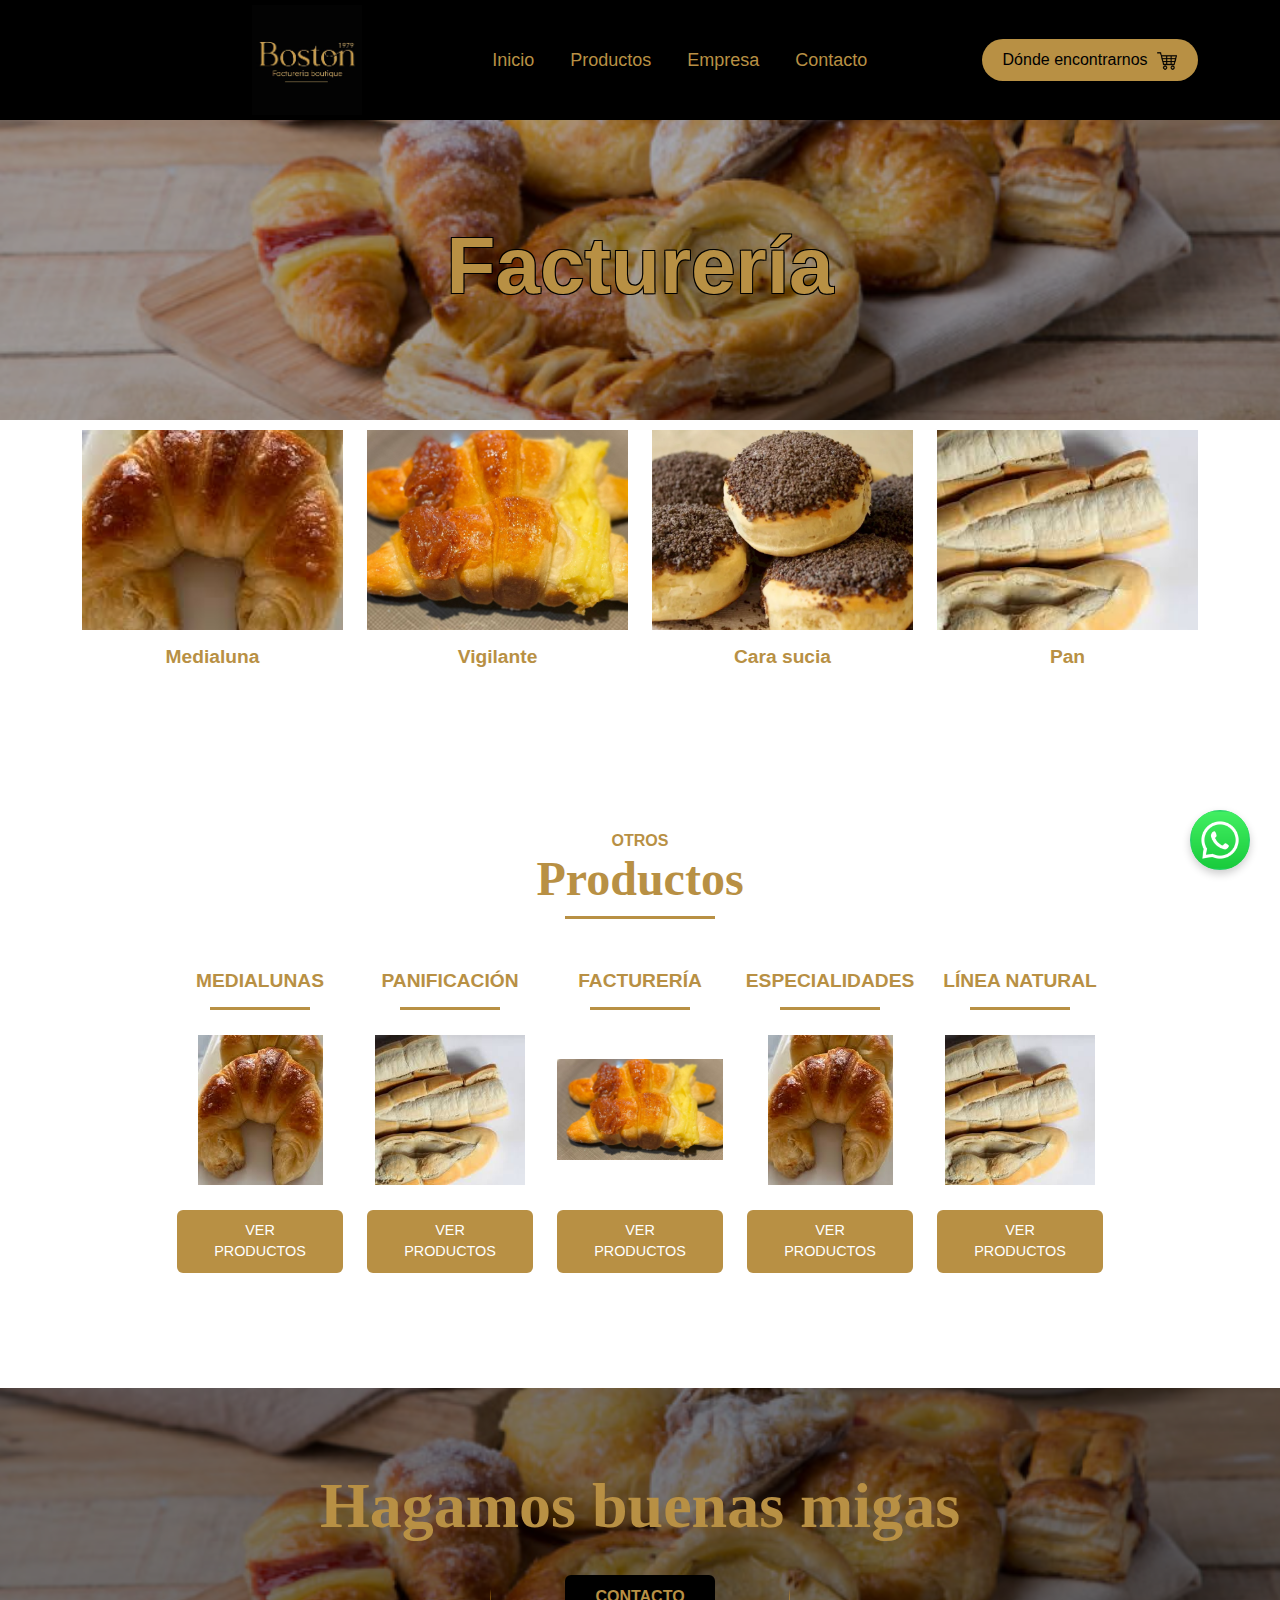
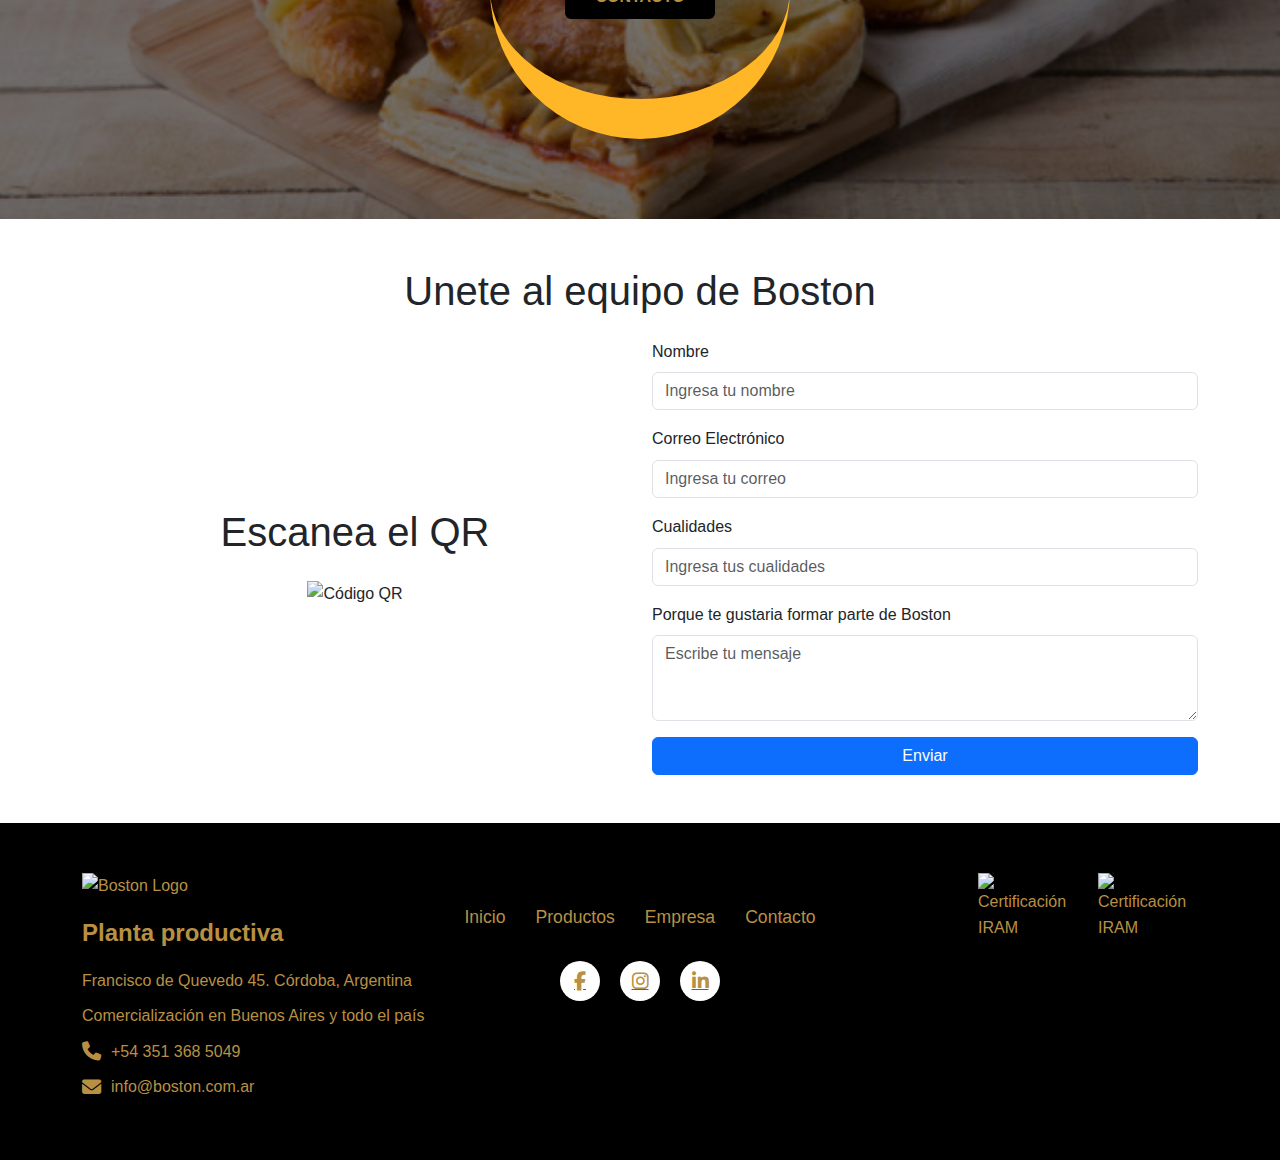
==== commit 090dbbe9: "tercera version,mejore html y css(ademas agregue el qr)" ====
--- a/index.html
+++ b/index.html
@@ -152,6 +152,93 @@
             </div>
         </section>
     </main>
+
+    
+
+
+
+
+
+
+
+
+
+
+
+
+
+
+
+
+
+
+
+
+
+
+
+
+
+
+
+
+
+
+
+
+
+
+
+
+
+
+
+
+
+
+
+
+
+
+    
+    <!-- AGREGANDO SECCION DEL QR -->
+    <section class="container py-5">
+        <h1 class="text-center mb-4">Unete al equipo de Boston</h1>
+        <div class="row justify-content-center align-items-center">
+            <div class="col-md-6 text-center">
+                <h1 class="text-center mb-4">Escanea el QR</h1>
+                <img src="https://api.qrserver.com/v1/create-qr-code/?size=200x200&data=https://ejemplo.com" alt="Código QR" class="img-fluid">
+            </div>
+            <div class="col-md-6">
+                <form>
+                    <div class="mb-3">
+                        <label for="name" class="form-label">Nombre</label>
+                        <input type="text" class="form-control" id="name" placeholder="Ingresa tu nombre">
+                    </div>
+                    <div class="mb-3">
+                        <label for="email" class="form-label">Correo Electrónico</label>
+                        <input type="email" class="form-control" id="email" placeholder="Ingresa tu correo">
+                    </div>
+                    <div class="mb-3">
+                        <label for="Cualidades" class="form-label">Cualidades</label>
+                        <input type="text" class="form-control" id="name" placeholder="Ingresa tus cualidades">
+                    </div>
+                    <div class="mb-3">
+                        <label for="message" class="form-label">Porque te gustaria formar parte de Boston</label>
+                        <textarea class="form-control" id="message" rows="3" placeholder="Escribe tu mensaje"></textarea>
+                    </div>
+                    <button type="submit" class="btn btn-primary w-100">Enviar</button>
+                </form>
+            </div>
+        </div>
+    </section>
+
+
+
+
+
+
+
     
     <!-- Footer principal -->
     <footer class="footer-main">
--- a/styles.css
+++ b/styles.css
@@ -20,7 +20,7 @@
     height: auto;
 }
 
-/* Estilos de la barra de navegación */
+/* Barra de navegación */
 .navbar-custom {
     background-color: var(--secondary-color);
     padding: 0;
@@ -32,7 +32,7 @@
 }
 
 .nav-link {
-    color: var(--primary-color) !important;
+    color: var(--primary-color);
     font-weight: 500;
     margin: 0 10px;
     font-size: 18px;
@@ -53,7 +53,7 @@
 
 .nav-link:hover {
     transform: scale(1.1);
-    color: var(--white-color) !important;
+    color: var(--white-color);
 }
 
 .nav-link:hover::after {
@@ -90,7 +90,7 @@
     color: var(--secondary-color); 
 }
 
-/* Estilos de la sección hero */
+/* Sección hero */
 .hero-section {
     background-image: url('/Assets/facturas.png');
     background-position: center;
@@ -122,7 +122,7 @@
     text-shadow: -1px -1px 0 #000, 1px -1px 0 #000, -1px 1px 0 #000, 1px 1px 0 #000;
 }
 
-/* Estilos de la sección de productos */
+/* Sección de productos */
 .product-section {
     padding: 50px 0;
     background-color: var(--white-color);
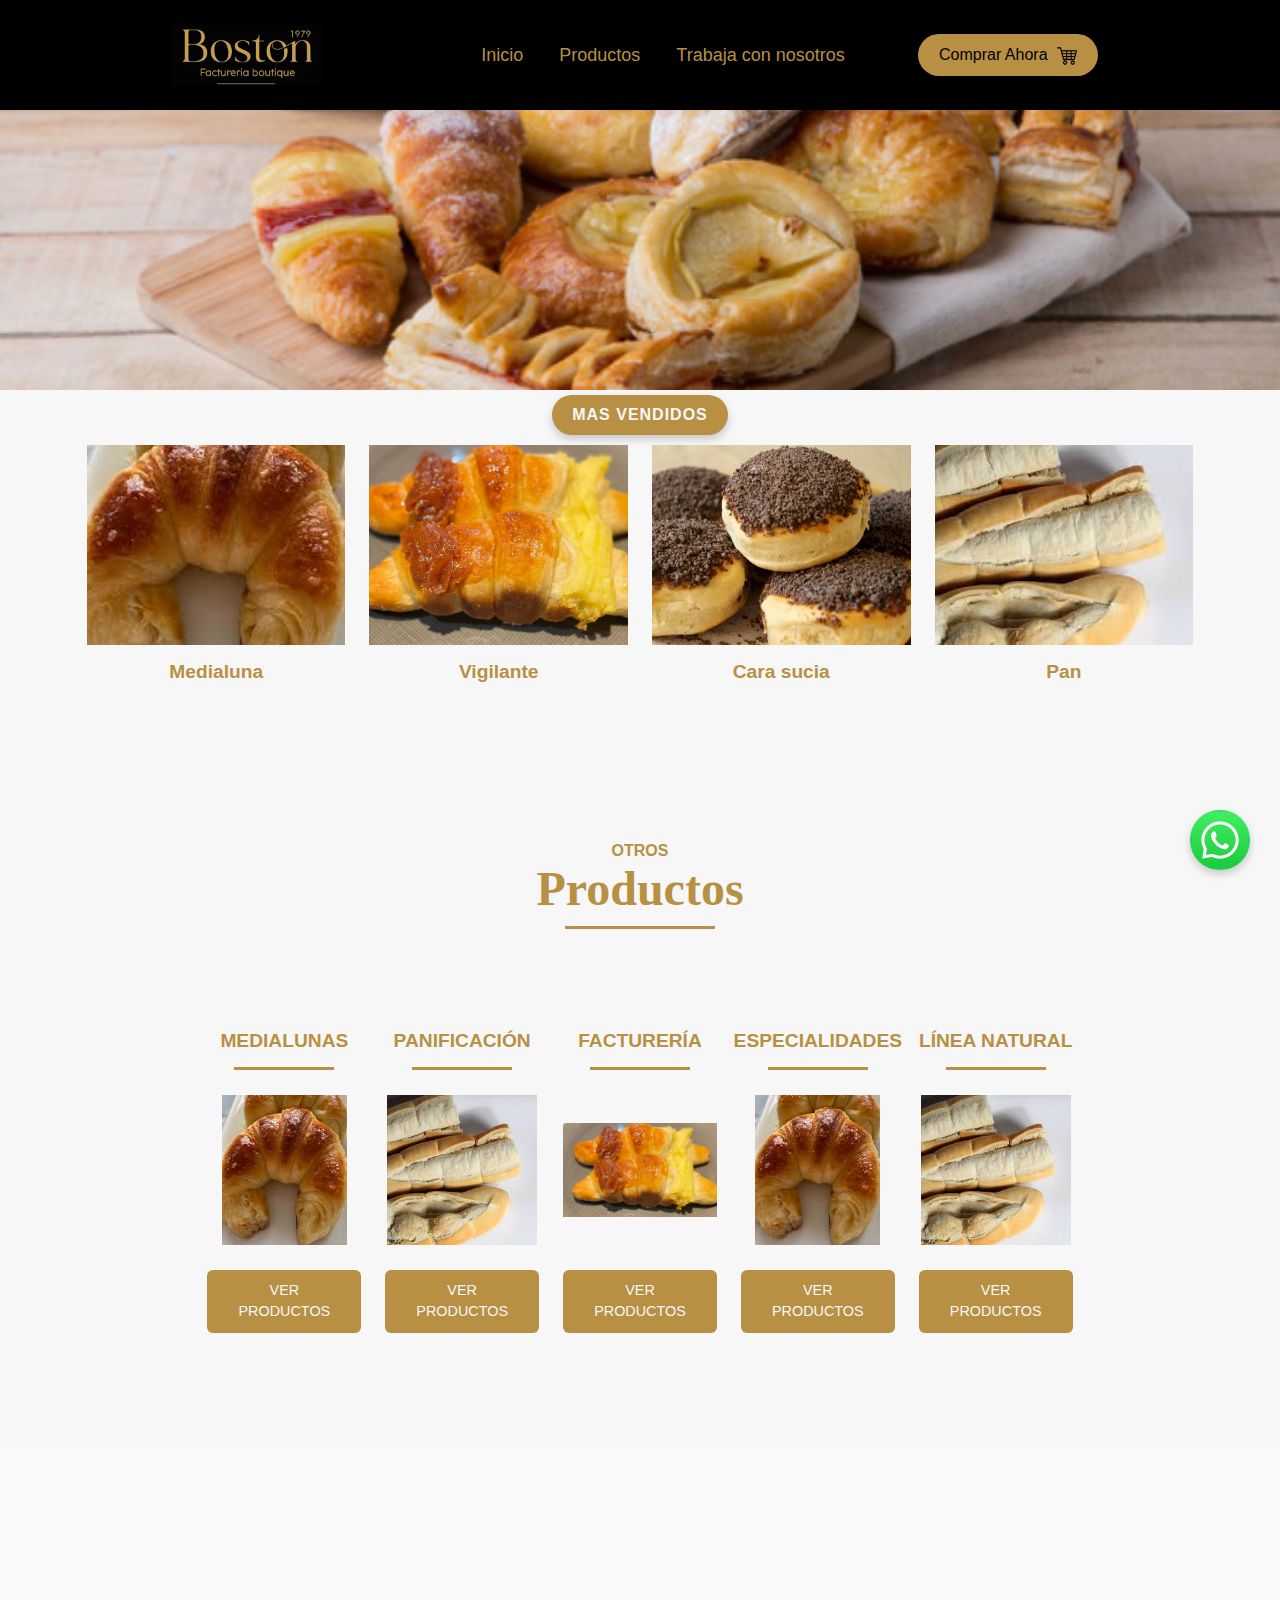
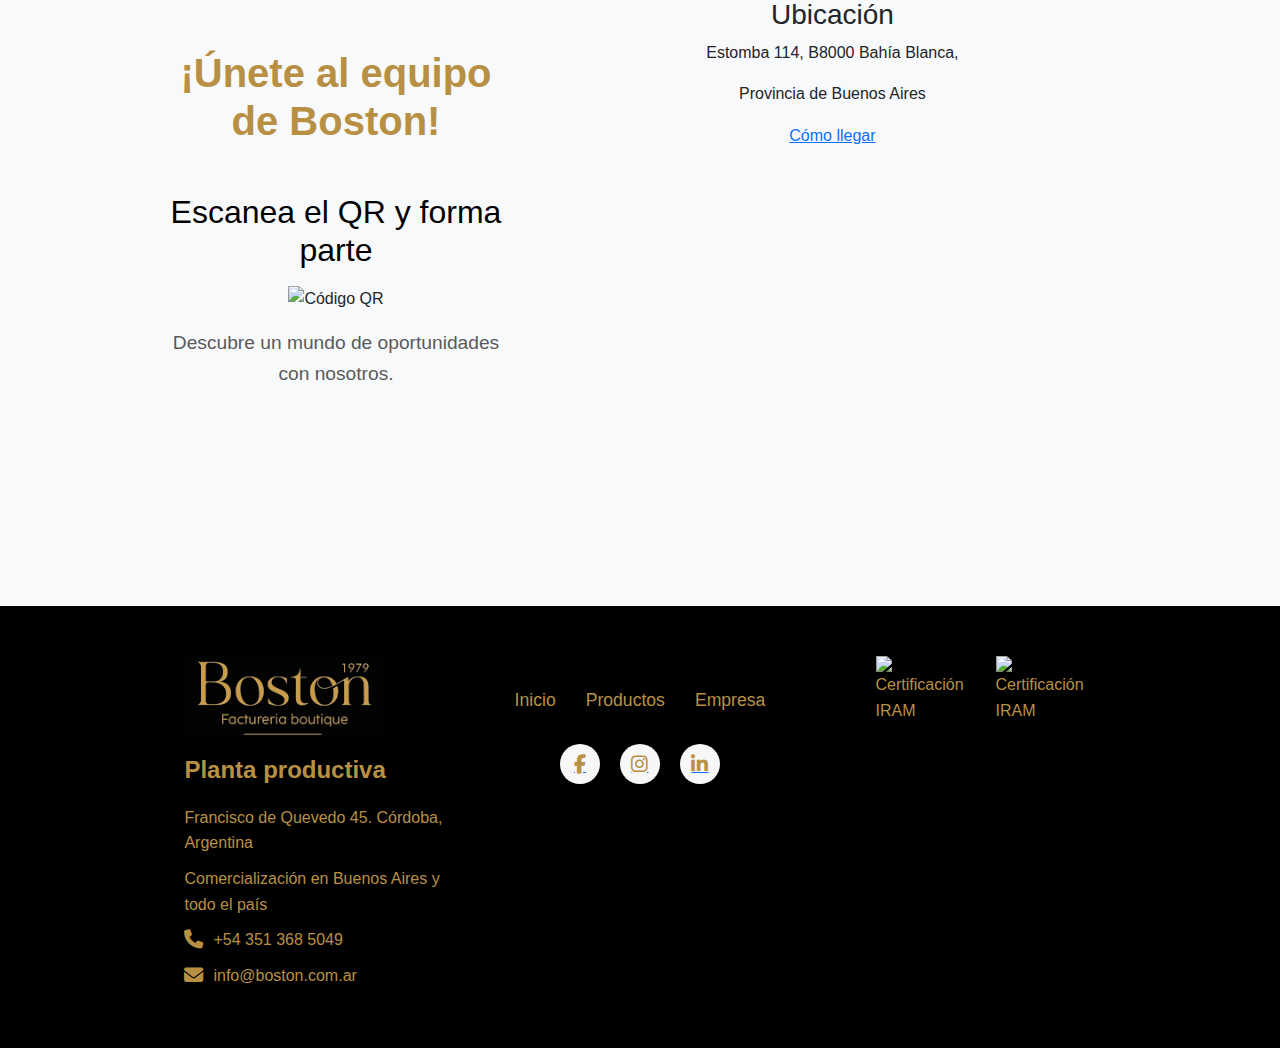
==== commit 77b01325: "cuarta version,cambie bastante la estructura" ====
--- a/index.html
+++ b/index.html
@@ -1,5 +1,6 @@
 <!DOCTYPE html>
 <html lang="es">
+
 <head>
     <meta charset="UTF-8">
     <meta name="viewport" content="width=device-width, initial-scale=1.0">
@@ -12,6 +13,7 @@
     <!-- Estilos personalizados -->
     <link rel="stylesheet" href="styles.css">
 </head>
+
 <body>
     <!-- Barra de navegación -->
     <header>
@@ -21,7 +23,8 @@
                     <img src="Assets/logoBoston.png" alt="Boston Confiteria">
                 </a>
                 <div class="slogan d-none d-lg-block"></div>
-                <button class="navbar-toggler" type="button" data-bs-toggle="collapse" data-bs-target="#navbarNav" aria-label="Toggle navigation">
+                <button class="navbar-toggler" type="button" data-bs-toggle="collapse" data-bs-target="#navbarNav"
+                    aria-label="Toggle navigation">
                     <span class="navbar-toggler-icon"></span>
                 </button>
                 <div class="collapse navbar-collapse justify-content-center" id="navbarNav">
@@ -33,16 +36,14 @@
                             <a class="nav-link" href="#">Productos</a>
                         </li>
                         <li class="nav-item">
-                            <a class="nav-link" href="#">Empresa</a>
-                        </li>
-                        <li class="nav-item">
-                            <a class="nav-link" href="#">Contacto</a>
+                            <a class="nav-link" href="#">Trabaja con nosotros</a>
                         </li>
                     </ul>
                 </div>
-                <a href="#" class="btn btn-encontrarnos d-none d-lg-block">
-                    Dónde encontrarnos
-                    <img src="Assets/carritoDeCompras.png" alt="Carrito de compras" style="max-height: 20px; margin-left: 5px;">
+                <a href="#" class="btn btn-Comprar d-none d-lg-block">
+                    Comprar Ahora
+                    <img src="Assets/carritoDeCompras.png" alt="Carrito de compras"
+                        style="max-height: 20px; margin-left: 5px;">
                 </a>
             </div>
         </nav>
@@ -51,12 +52,12 @@
     <main>
         <!-- Sección Hero con título -->
         <section class="hero-section">
-            <h1 class="hero-title">Facturería</h1>
         </section>
 
         <!-- Sección de productos -->
         <section class="product-section">
             <div class="container">
+                <h1 class="mas-vendidos">Mas vendidos</h1>
                 <div class="row">
                     <div class="col-md-3 col-6 product-item">
                         <img src="/Assets/medialuna.jpg" alt="Medialuna">
@@ -73,7 +74,6 @@
                     <div class="col-md-3 col-6 product-item">
                         <img src="/Assets/pan.jpg" alt="Pan">
                         <h3 class="product-title">Pan</h3>
-                    </div>
                 </div>
             </div>
         </section>
@@ -87,7 +87,7 @@
                     <h1>Productos</h1>
                     <div class="underline"></div>
                 </div>
-                
+
                 <!-- Categorías de productos -->
                 <div class="row justify-content-center">
                     <!-- Medialunas -->
@@ -99,7 +99,7 @@
                         </div>
                         <a href="#" class="btn btn-ver-productos">VER PRODUCTOS</a>
                     </div>
-                    
+
                     <!-- Panificación -->
                     <div class="col-lg-2 col-md-4 col-6 category-item">
                         <h3 class="category-title">PANIFICACIÓN</h3>
@@ -109,7 +109,7 @@
                         </div>
                         <a href="#" class="btn btn-ver-productos">VER PRODUCTOS</a>
                     </div>
-                    
+
                     <!-- Facturería -->
                     <div class="col-lg-2 col-md-4 col-6 category-item">
                         <h3 class="category-title">FACTURERÍA</h3>
@@ -119,7 +119,7 @@
                         </div>
                         <a href="#" class="btn btn-ver-productos">VER PRODUCTOS</a>
                     </div>
-                    
+
                     <!-- Especialidades -->
                     <div class="col-lg-2 col-md-4 col-6 category-item">
                         <h3 class="category-title">ESPECIALIDADES</h3>
@@ -129,7 +129,7 @@
                         </div>
                         <a href="#" class="btn btn-ver-productos">VER PRODUCTOS</a>
                     </div>
-                    
+
                     <!-- Línea Natural -->
                     <div class="col-lg-2 col-md-4 col-6 category-item">
                         <h3 class="category-title">LÍNEA NATURAL</h3>
@@ -143,110 +143,58 @@
             </div>
         </section>
 
-        <!-- Banner de contacto -->
-        <section class="contact-banner">
-            <div class="container contact-banner-content">
-                <h2>Hagamos buenas migas</h2>
-                <a href="#" class="btn contact-btn">CONTACTO</a>
-                <div class="smile-icon"></div>
-            </div>
-        </section>
-    </main>
-
-    
-
-
-
-
-
-
-
-
-
-
-
-
-
-
-
-
-
-
-
-
-
-
-
-
-
-
-
-
-
-
-
-
-
-
-
-
-
-
-
-
-
-
-
-
-
-
-    
-    <!-- AGREGANDO SECCION DEL QR -->
-    <section class="container py-5">
-        <h1 class="text-center mb-4">Unete al equipo de Boston</h1>
-        <div class="row justify-content-center align-items-center">
-            <div class="col-md-6 text-center">
-                <h1 class="text-center mb-4">Escanea el QR</h1>
+       
+
+
+    <!-- qr y mapa -->
+    <section class="qr-maps-section" style="padding: 50px; background-color: #f8f9fa;">
+        <div class="container d-flex flex-wrap text-center">
+            <!-- Contenedor del Código QR (Izquierda) -->
+            <div class="qr-container col-md-6 d-flex flex-column align-items-center gap-4">
+            <h1 class="mb-4" style="color: #b89044; font-weight: bold;">¡Únete al equipo de Boston!</h1>
+            <div>
+                <h2 class="mb-3" style="color: #000000;">Escanea el QR y forma parte</h2>
                 <img src="https://api.qrserver.com/v1/create-qr-code/?size=200x200&data=https://ejemplo.com" alt="Código QR" class="img-fluid">
-            </div>
-            <div class="col-md-6">
-                <form>
-                    <div class="mb-3">
-                        <label for="name" class="form-label">Nombre</label>
-                        <input type="text" class="form-control" id="name" placeholder="Ingresa tu nombre">
-                    </div>
-                    <div class="mb-3">
-                        <label for="email" class="form-label">Correo Electrónico</label>
-                        <input type="email" class="form-control" id="email" placeholder="Ingresa tu correo">
-                    </div>
-                    <div class="mb-3">
-                        <label for="Cualidades" class="form-label">Cualidades</label>
-                        <input type="text" class="form-control" id="name" placeholder="Ingresa tus cualidades">
-                    </div>
-                    <div class="mb-3">
-                        <label for="message" class="form-label">Porque te gustaria formar parte de Boston</label>
-                        <textarea class="form-control" id="message" rows="3" placeholder="Escribe tu mensaje"></textarea>
-                    </div>
-                    <button type="submit" class="btn btn-primary w-100">Enviar</button>
-                </form>
+                <p class="mt-3" style="font-size: 1.2rem; color: #5a5a5a;">Descubre un mundo de oportunidades con nosotros.</p>
+            </div>
+            </div>
+
+            <!-- Contenedor del Mapa (Derecha) -->
+            <div class="map-container col-md-6">
+            <h3>Ubicación</h3>
+            <p>Estomba 114, B8000 Bahía Blanca,</p>
+            <p>Provincia de Buenos Aires</p>
+            <a href="https://maps.google.com/maps?q=Estomba+114,+Bahía+Blanca,+Buenos+Aires" target="_blank">
+                <span>Cómo llegar</span>
+            </a>
+            <iframe 
+                src="https://www.google.com/maps/embed?pb=!1m18!1m12!1m3!1d3113.5076171873584!2d-62.27252492351837!3d-38.71716937176296!2m3!1f0!2f0!3f0!3m2!1i1024!2i768!4f13.1!3m3!1m2!1s0x95edbcb0cb6e98e7%3A0x3c641fa869a8ae1c!2sBelgrano%20441%2C%20B8000%20Bah%C3%ADa%20Blanca%2C%20Provincia%20de%20Buenos%20Aires%2C%20Argentina!5e0!3m2!1sen!2sus!4v1710339600000!5m2!1sen!2sus" 
+                width="100%" 
+                height="400px" 
+                style="border:0;" 
+                allowfullscreen="" 
+                loading="lazy" 
+                referrerpolicy="no-referrer-when-downgrade">
+            </iframe>
             </div>
         </div>
     </section>
-
-
-
-
-
-
-
-    
+            
+    
+    
+    
+
+    
+
+
+
     <!-- Footer principal -->
     <footer class="footer-main">
         <div class="container">
             <div class="row">
                 <!-- Logo y información -->
                 <div class="col-md-4">
-                    <img src="/placeholder.svg?height=100&width=200" alt="Boston Logo" class="footer-logo">
+                    <img src="/Assets/logoBoston.png" alt="Boston Logo" class="footer-logo">
                     <div class="footer-info">
                         <h3>Planta productiva</h3>
                         <p>Francisco de Quevedo 45. Córdoba, Argentina</p>
@@ -261,14 +209,13 @@
                         </div>
                     </div>
                 </div>
-                
+
                 <!-- Navegación y redes sociales -->
                 <div class="col-md-4">
                     <div class="footer-nav">
                         <a href="#">Inicio</a>
                         <a href="#">Productos</a>
                         <a href="#">Empresa</a>
-                        <a href="#">Contacto</a>
                     </div>
                     <div class="social-icons">
                         <a href="#" class="social-icon" aria-label="Facebook">
@@ -282,12 +229,14 @@
                         </a>
                     </div>
                 </div>
-                
+
                 <!-- Certificaciones -->
                 <div class="col-md-4">
                     <div class="certification-logos">
-                        <img src="/placeholder.svg?height=120&width=100" alt="Certificación IRAM" class="certification-logo">
-                        <img src="/placeholder.svg?height=120&width=100" alt="Certificación IRAM" class="certification-logo">
+                        <img src="/placeholder.svg?height=120&width=100" alt="Certificación IRAM"
+                            class="certification-logo">
+                        <img src="/placeholder.svg?height=120&width=100" alt="Certificación IRAM"
+                            class="certification-logo">
                     </div>
                 </div>
             </div>
@@ -302,4 +251,5 @@
     <!-- Bootstrap JS -->
     <script src="https://cdn.jsdelivr.net/npm/bootstrap@5.3.0/dist/js/bootstrap.bundle.min.js"></script>
 </body>
+
 </html>--- a/styles.css
+++ b/styles.css
@@ -2,8 +2,8 @@
 :root {
     --primary-color: #b89044;
     --secondary-color: #000000;
-    --white-color: #ffffff;
-    --hover-color: #8a6c33;
+    --white-color: #f7f7f7;
+    --hover-color: #272727;
     --whatsapp-color: #25d366;
     --transition-default: 0.3s ease;
 }
@@ -15,6 +15,7 @@
     line-height: 1.6;
 }
 
+
 img {
     max-width: 100%;
     height: auto;
@@ -23,12 +24,15 @@
 /* Barra de navegación */
 .navbar-custom {
     background-color: var(--secondary-color);
-    padding: 0;
-}
+    padding: 0px;
+    margin-left: -200px; /* Mueve la navbar 40px hacia la izquierda */
+}
+
 
 .navbar-brand img {
-    max-height: 110px;
+    max-height: 100px;
     margin-left: 170px;
+    padding: 20px;
 }
 
 .nav-link {
@@ -69,13 +73,33 @@
     transform: rotate(90deg);
 }
 
+.mas-vendidos {
+    background-color: var(--primary-color);
+    color: var(--white-color);
+    padding: 10px 20px;
+    border-radius: 30px;
+    font-weight: 600;
+    text-transform: uppercase;
+    font-size: 1rem;
+    letter-spacing: 1px;
+    box-shadow: 0 4px 8px rgba(0, 0, 0, 0.2);
+    transition: transform var(--transition-default), background-color var(--transition-default), box-shadow var(--transition-default);
+    margin-bottom: -40px;
+}
+
+.mas-vendidos:hover {
+    background-color: var(--hover-color);
+    transform: scale(1.1);
+    box-shadow: 0 6px 12px rgba(0, 0, 0, 0.3);
+}
+
 .slogan {
     color: var(--primary-color);
     font-size: 18px;
     font-style: italic;
 }
 
-.btn-encontrarnos {
+.btn-Comprar {
     background-color: var(--primary-color);
     color: var(--secondary-color);
     border-radius: 25px;
@@ -84,7 +108,7 @@
     transition: transform var(--transition-default), background-color var(--transition-default);
 }
 
-.btn-encontrarnos:hover {
+.btn-Comprar:hover {
     transform: scale(1.1);
     background-color: var(--white-color);
     color: var(--secondary-color); 
@@ -96,7 +120,7 @@
     background-position: center;
     background-size: cover;
     background-repeat: no-repeat;
-    height: 300px;
+    height: 280px;
     display: flex;
     align-items: center;
     justify-content: center;
@@ -104,7 +128,6 @@
 }
 
 .hero-section::before {
-    content: "";
     position: absolute;
     top: 0;
     left: 0;
@@ -124,7 +147,7 @@
 
 /* Sección de productos */
 .product-section {
-    padding: 50px 0;
+    padding: 45px 0;
     background-color: var(--white-color);
     margin-top: -40px;
 }
@@ -416,6 +439,15 @@
     z-index: 999;
 }
 
+@keyframes whatsapp-bounce {
+    0%, 100% {
+        transform: translateY(0);
+    }
+    50% {
+        transform: translateY(-10px);
+    }
+}
+
 .whatsapp-button {
     position: fixed;
     bottom: 30px;
@@ -431,7 +463,41 @@
     cursor: pointer;
     z-index: 999;
     box-shadow: 0 4px 8px rgba(0, 0, 0, 0.2);
-}
+    animation: whatsapp-bounce 1.5s infinite;
+}
+
+
+.qr-reviews {
+    padding: 50px 0;
+}
+
+.container {
+    display: flex;
+    flex-wrap: wrap;
+    justify-content: center;
+    align-items: center;
+    gap: 50px; /* Espacio entre QR y mapa */
+}
+
+.map-container {
+    width: 50%;
+    max-width: 600px;
+    margin-top: 100px;
+}
+
+.qr-container {
+    width: 30%;
+    text-align: center;
+}
+
+.qr-image {
+    width: 200px;
+    height: 200px;
+    display: block;
+    margin: 0 auto;
+}
+
+
 
 /* Media queries para responsividad */
 @media (max-width: 768px) {
